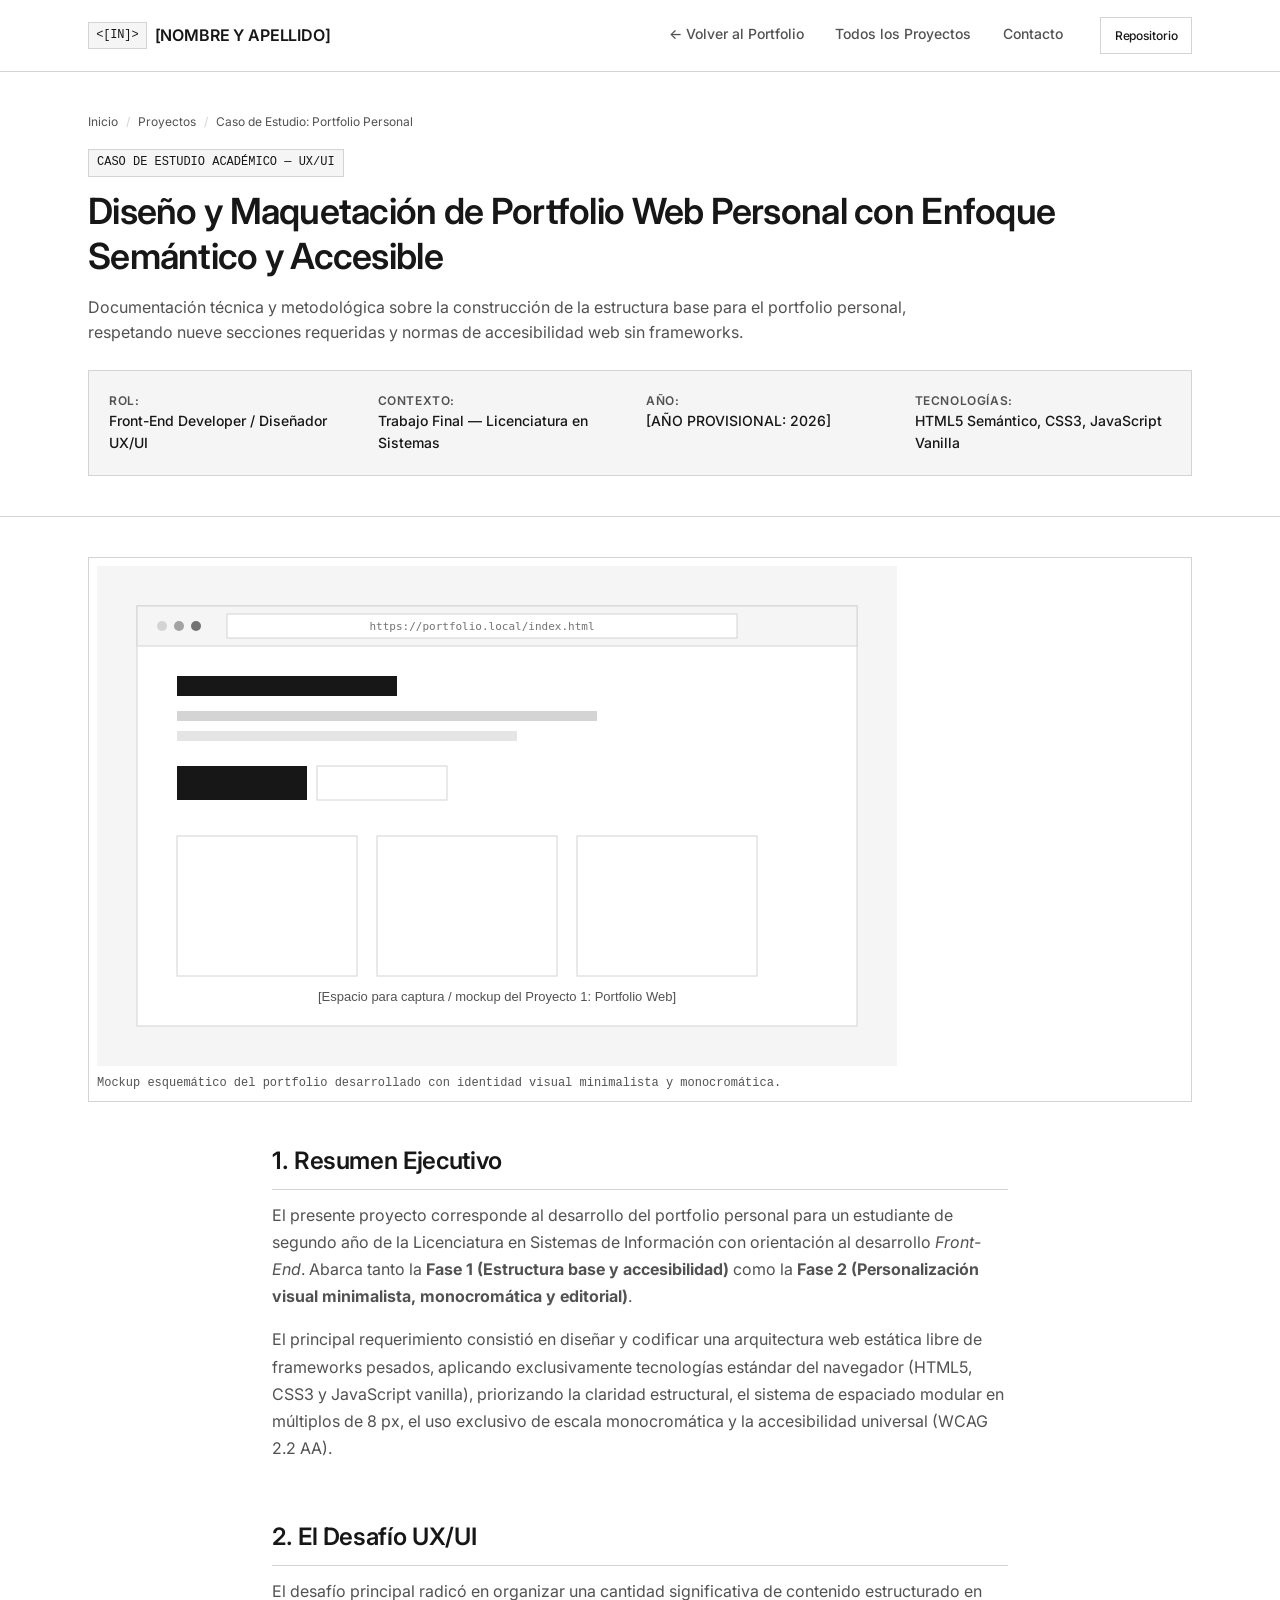
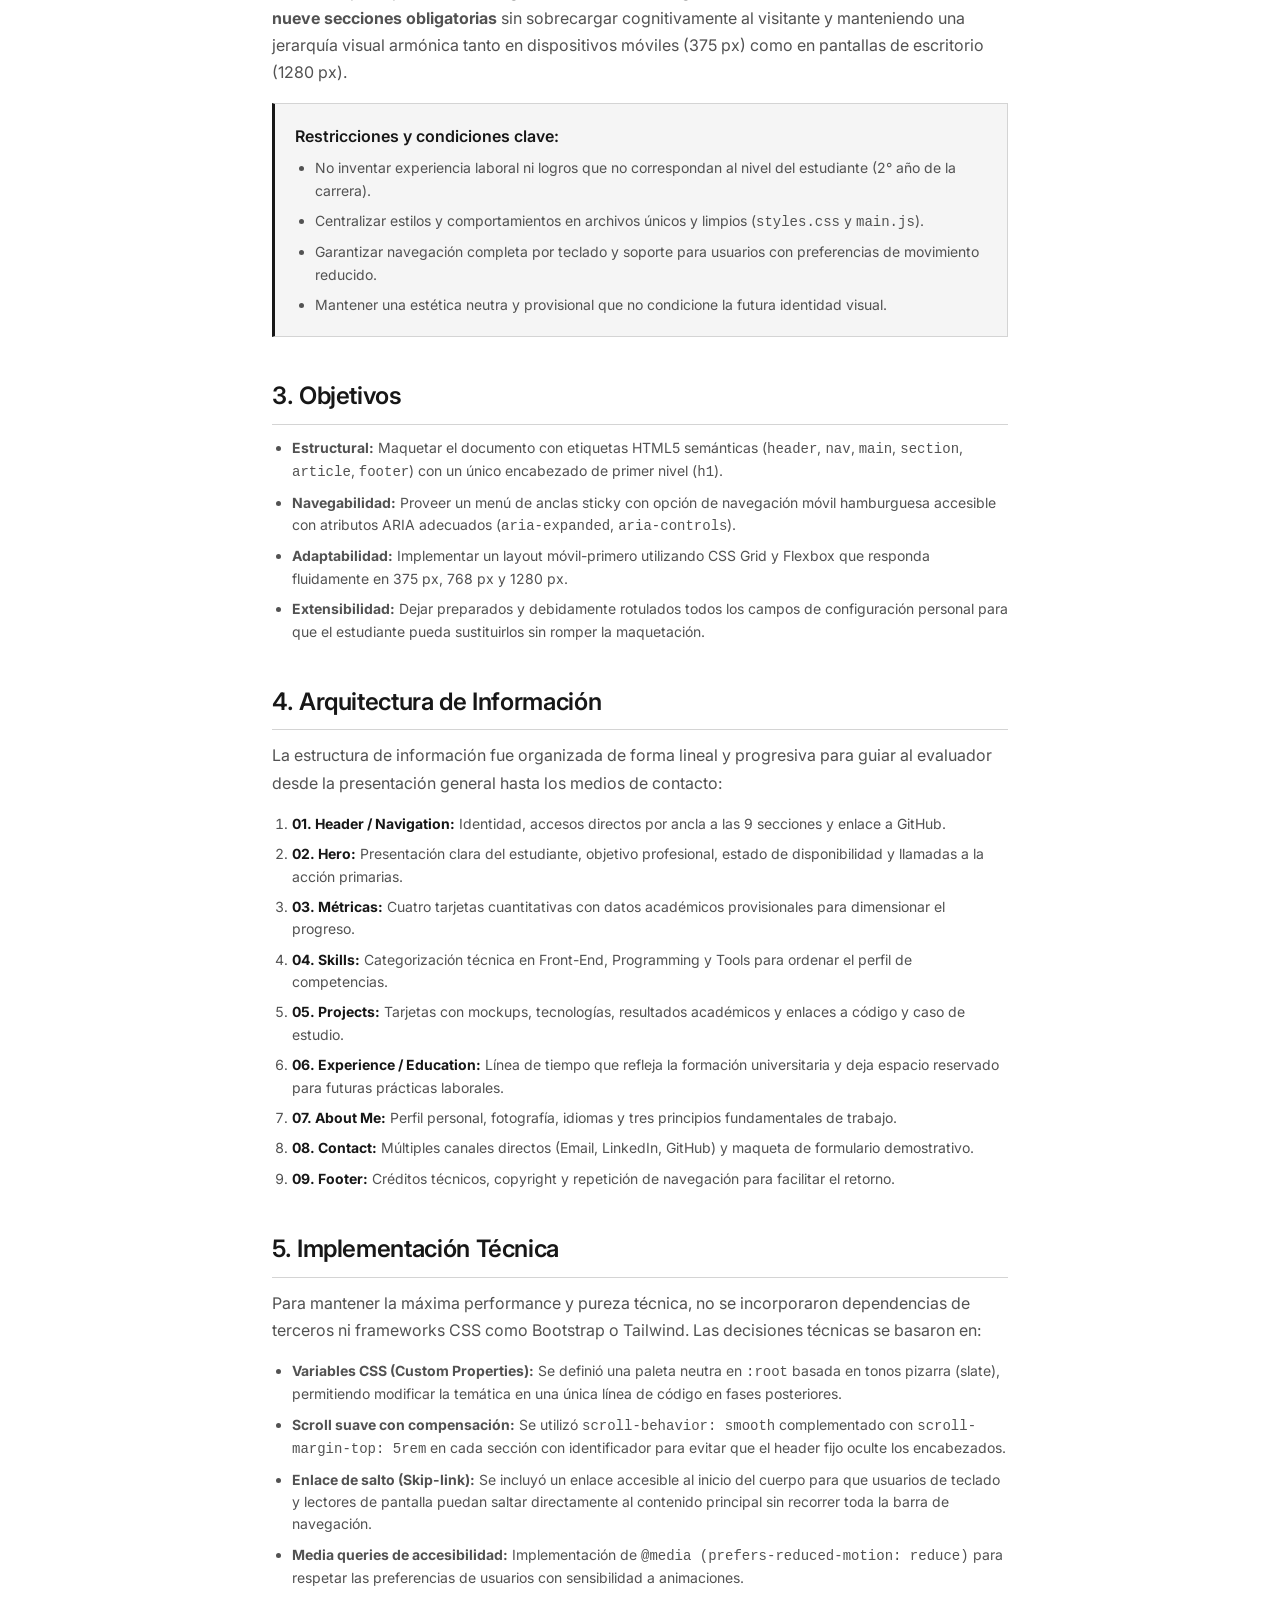
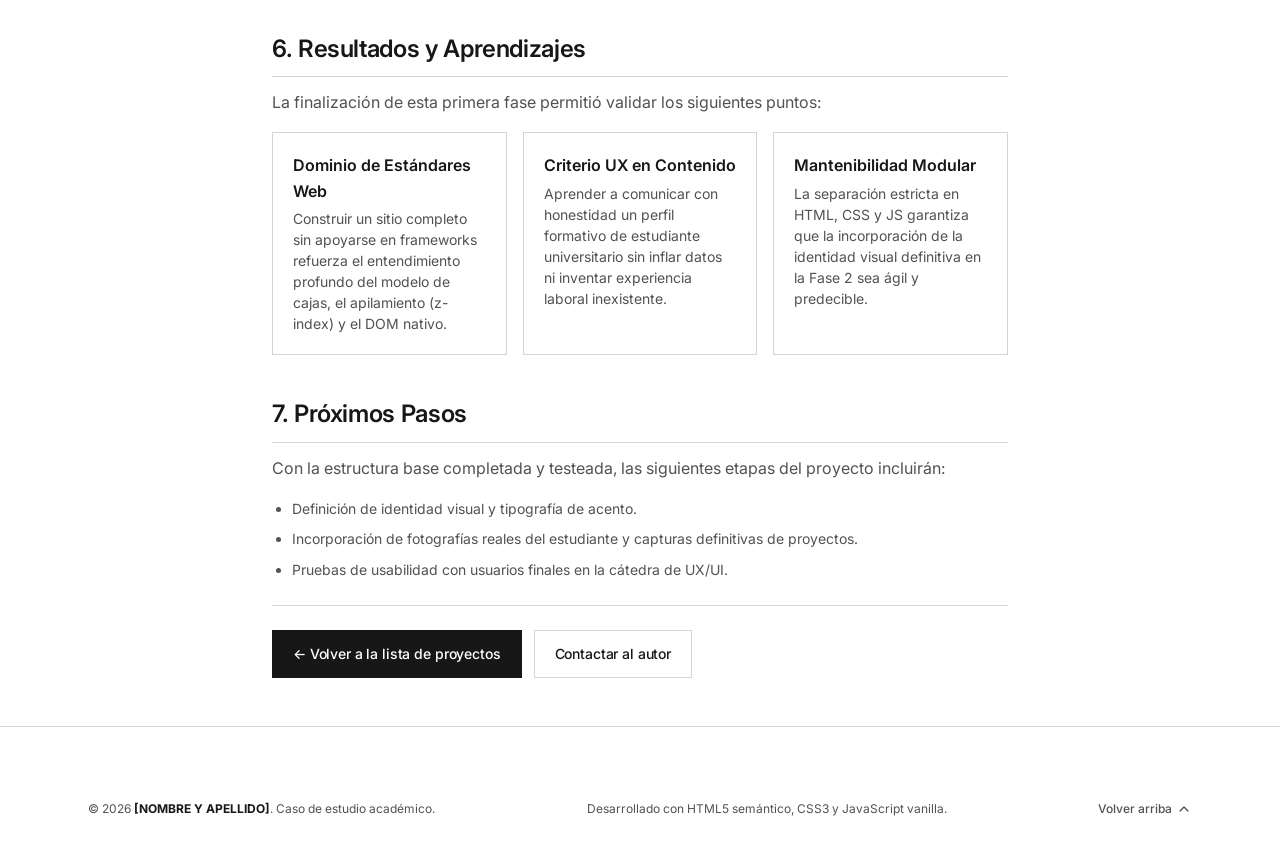
==== projects/project-case-study.html @ 26f222ac "estructura basica, generalizada" ====
<!DOCTYPE html>
<html lang="es">
<head>
  <meta charset="UTF-8">
  <meta name="viewport" content="width=device-width, initial-scale=1.0">
  
  <!-- Metadatos de la página de caso de estudio -->
  <title>Caso de Estudio: Portfolio Web Personal | [NOMBRE Y APELLIDO]</title>
  <meta name="description" content="Caso de estudio detallado sobre el diseño de interfaz y desarrollo front-end del portfolio web personal académico para la materia UX/UI.">
  <meta name="author" content="[NOMBRE Y APELLIDO]">
  <meta name="theme-color" content="#FFFFFF">

  <!-- Favicon -->
  <link rel="icon" type="image/svg+xml" href="../assets/icons/favicon.svg">

  <!-- Tipografía: Inter (Google Fonts) con fallback a Arial y sans-serif -->
  <link rel="preconnect" href="https://fonts.googleapis.com">
  <link rel="preconnect" href="https://fonts.gstatic.com" crossorigin>
  <link href="https://fonts.googleapis.com/css2?family=Inter:wght@400;500;600;700&display=swap" rel="stylesheet">

  <!-- Open Graph -->
  <meta property="og:type" content="article">
  <meta property="og:title" content="Caso de Estudio: Portfolio Web Personal — [NOMBRE Y APELLIDO]">
  <meta property="og:description" content="Proceso de diseño UX/UI, estructuración semántica y desarrollo front-end sin frameworks de un portfolio personal académico.">
  <meta property="og:image" content="../assets/images/og-image-placeholder.svg">

  <!-- Hojas de estilo centralizadas -->
  <link rel="stylesheet" href="../css/styles.css">
</head>
<body class="page-case-study">
  <!-- Enlace de salto de accesibilidad -->
  <a href="#main-case-study" class="skip-link">Saltar al contenido del caso de estudio</a>

  <!-- Header simplificado para páginas internas -->
  <header class="site-header" id="header">
    <div class="container header-container">
      <a href="../index.html" class="brand-logo" aria-label="Volver a la página principal del portfolio">
        <span class="brand-monogram" aria-hidden="true">&lt;[IN]&gt;</span>
        <span class="brand-name">[NOMBRE Y APELLIDO]</span>
      </a>

      <!-- Botón de menú hamburguesa móvil -->
      <button 
        type="button" 
        class="nav-toggle" 
        id="nav-toggle" 
        aria-expanded="false" 
        aria-controls="case-nav" 
        aria-label="Abrir menú de navegación">
        <span class="nav-toggle__bar" aria-hidden="true"></span>
        <span class="nav-toggle__bar" aria-hidden="true"></span>
        <span class="nav-toggle__bar" aria-hidden="true"></span>
      </button>

      <nav class="primary-nav" id="case-nav" aria-label="Navegación del caso de estudio">
        <ul class="nav-list">
          <li class="nav-item">
            <a href="../index.html" class="nav-link">&larr; Volver al Portfolio</a>
          </li>
          <li class="nav-item">
            <a href="../index.html#projects" class="nav-link">Todos los Proyectos</a>
          </li>
          <li class="nav-item">
            <a href="../index.html#contact" class="nav-link">Contacto</a>
          </li>
        </ul>

        <div class="nav-actions">
          <a 
            href="https://github.com/[CONFIGURAR_USUARIO_GITHUB]/portfolio" 
            class="btn btn--outline-sm nav-github-link" 
            target="_blank" 
            rel="noopener noreferrer" 
            aria-label="Ver repositorio del proyecto en GitHub (se abre en pestaña nueva)">
            <span>Repositorio</span>
          </a>
        </div>
      </nav>
    </div>
  </header>

  <!-- Contenido principal del caso de estudio -->
  <main id="main-case-study" class="case-study-main">
    
    <!-- Hero / Encabezado del caso de estudio -->
    <header class="case-study-hero">
      <div class="container">
        
        <!-- Migas de pan accesibles -->
        <nav class="breadcrumbs" aria-label="Ubicación en el sitio">
          <ol class="breadcrumbs__list">
            <li class="breadcrumbs__item"><a href="../index.html">Inicio</a></li>
            <li class="breadcrumbs__item"><a href="../index.html#projects">Proyectos</a></li>
            <li class="breadcrumbs__item" aria-current="page">Caso de Estudio: Portfolio Personal</li>
          </ol>
        </nav>

        <span class="case-study-tag">Caso de Estudio Académico — UX/UI</span>
        
        <!-- Único h1 en la página del caso de estudio -->
        <h1 class="case-study-title">
          Diseño y Maquetación de Portfolio Web Personal con Enfoque Semántico y Accesible
        </h1>

        <p class="case-study-lead">
          Documentación técnica y metodológica sobre la construcción de la estructura base para el portfolio personal, respetando nueve secciones requeridas y normas de accesibilidad web sin frameworks.
        </p>

        <!-- Ficha técnica del proyecto -->
        <div class="case-study-meta-grid">
          <div class="case-study-meta-item">
            <span class="meta-label">Rol:</span>
            <span class="meta-value">Front-End Developer / Diseñador UX/UI</span>
          </div>
          <div class="case-study-meta-item">
            <span class="meta-label">Contexto:</span>
            <span class="meta-value">Trabajo Final — Licenciatura en Sistemas</span>
          </div>
          <div class="case-study-meta-item">
            <span class="meta-label">Año:</span>
            <span class="meta-value">[AÑO PROVISIONAL: 2026]</span>
          </div>
          <div class="case-study-meta-item">
            <span class="meta-label">Tecnologías:</span>
            <span class="meta-value">HTML5 Semántico, CSS3, JavaScript Vanilla</span>
          </div>
        </div>
      </div>
    </header>

    <!-- Imagen de cabecera del proyecto -->
    <div class="container">
      <figure class="case-study-figure">
        <img 
          src="../assets/projects/project-placeholder-1.svg" 
          alt="Mockup esquemático de alta fidelidad que ilustra las 9 secciones del portfolio web responsive" 
          width="800" 
          height="500">
        <figcaption class="field-note text-center">
          Mockup esquemático del portfolio desarrollado con identidad visual minimalista y monocromática.
        </figcaption>
      </figure>
    </div>

    <!-- Cuerpo de contenido del caso de estudio -->
    <article class="case-study-content container">
      
      <!-- 1. Introducción y Resumen -->
      <section class="case-section" aria-labelledby="cs-summary">
        <h2 class="case-section__title" id="cs-summary">1. Resumen Ejecutivo</h2>
        <p>
          El presente proyecto corresponde al desarrollo del portfolio personal para un estudiante de segundo año de la Licenciatura en Sistemas de Información con orientación al desarrollo <em>Front-End</em>. Abarca tanto la <strong>Fase 1 (Estructura base y accesibilidad)</strong> como la <strong>Fase 2 (Personalización visual minimalista, monocromática y editorial)</strong>.
        </p>
        <p>
          El principal requerimiento consistió en diseñar y codificar una arquitectura web estática libre de frameworks pesados, aplicando exclusivamente tecnologías estándar del navegador (HTML5, CSS3 y JavaScript vanilla), priorizando la claridad estructural, el sistema de espaciado modular en múltiplos de 8 px, el uso exclusivo de escala monocromática y la accesibilidad universal (WCAG 2.2 AA).
        </p>
      </section>

      <!-- 2. El Desafío UX/UI -->
      <section class="case-section" aria-labelledby="cs-challenge">
        <h2 class="case-section__title" id="cs-challenge">2. El Desafío UX/UI</h2>
        <p>
          El desafío principal radicó en organizar una cantidad significativa de contenido estructurado en <strong>nueve secciones obligatorias</strong> sin sobrecargar cognitivamente al visitante y manteniendo una jerarquía visual armónica tanto en dispositivos móviles (375 px) como en pantallas de escritorio (1280 px).
        </p>
        <div class="challenge-box">
          <h3 class="challenge-box__title">Restricciones y condiciones clave:</h3>
          <ul class="bullet-list">
            <li>No inventar experiencia laboral ni logros que no correspondan al nivel del estudiante (2° año de la carrera).</li>
            <li>Centralizar estilos y comportamientos en archivos únicos y limpios (<code>styles.css</code> y <code>main.js</code>).</li>
            <li>Garantizar navegación completa por teclado y soporte para usuarios con preferencias de movimiento reducido.</li>
            <li>Mantener una estética neutra y provisional que no condicione la futura identidad visual.</li>
          </ul>
        </div>
      </section>

      <!-- 3. Objetivos del Proyecto -->
      <section class="case-section" aria-labelledby="cs-objectives">
        <h2 class="case-section__title" id="cs-objectives">3. Objetivos</h2>
        <ul class="bullet-list">
          <li><strong>Estructural:</strong> Maquetar el documento con etiquetas HTML5 semánticas (<code>header</code>, <code>nav</code>, <code>main</code>, <code>section</code>, <code>article</code>, <code>footer</code>) con un único encabezado de primer nivel (<code>h1</code>).</li>
          <li><strong>Navegabilidad:</strong> Proveer un menú de anclas sticky con opción de navegación móvil hamburguesa accesible con atributos ARIA adecuados (<code>aria-expanded</code>, <code>aria-controls</code>).</li>
          <li><strong>Adaptabilidad:</strong> Implementar un layout móvil-primero utilizando CSS Grid y Flexbox que responda fluidamente en 375 px, 768 px y 1280 px.</li>
          <li><strong>Extensibilidad:</strong> Dejar preparados y debidamente rotulados todos los campos de configuración personal para que el estudiante pueda sustituirlos sin romper la maquetación.</li>
        </ul>
      </section>

      <!-- 4. Arquitectura de Información y Secciones -->
      <section class="case-section" aria-labelledby="cs-architecture">
        <h2 class="case-section__title" id="cs-architecture">4. Arquitectura de Información</h2>
        <p>
          La estructura de información fue organizada de forma lineal y progresiva para guiar al evaluador desde la presentación general hasta los medios de contacto:
        </p>
        <ol class="architecture-list">
          <li><strong>01. Header / Navigation:</strong> Identidad, accesos directos por ancla a las 9 secciones y enlace a GitHub.</li>
          <li><strong>02. Hero:</strong> Presentación clara del estudiante, objetivo profesional, estado de disponibilidad y llamadas a la acción primarias.</li>
          <li><strong>03. Métricas:</strong> Cuatro tarjetas cuantitativas con datos académicos provisionales para dimensionar el progreso.</li>
          <li><strong>04. Skills:</strong> Categorización técnica en Front-End, Programming y Tools para ordenar el perfil de competencias.</li>
          <li><strong>05. Projects:</strong> Tarjetas con mockups, tecnologías, resultados académicos y enlaces a código y caso de estudio.</li>
          <li><strong>06. Experience / Education:</strong> Línea de tiempo que refleja la formación universitaria y deja espacio reservado para futuras prácticas laborales.</li>
          <li><strong>07. About Me:</strong> Perfil personal, fotografía, idiomas y tres principios fundamentales de trabajo.</li>
          <li><strong>08. Contact:</strong> Múltiples canales directos (Email, LinkedIn, GitHub) y maqueta de formulario demostrativo.</li>
          <li><strong>09. Footer:</strong> Créditos técnicos, copyright y repetición de navegación para facilitar el retorno.</li>
        </ol>
      </section>

      <!-- 5. Implementación Técnica y Accesibilidad -->
      <section class="case-section" aria-labelledby="cs-tech">
        <h2 class="case-section__title" id="cs-tech">5. Implementación Técnica</h2>
        <p>
          Para mantener la máxima performance y pureza técnica, no se incorporaron dependencias de terceros ni frameworks CSS como Bootstrap o Tailwind. Las decisiones técnicas se basaron en:
        </p>
        <ul class="bullet-list">
          <li><strong>Variables CSS (Custom Properties):</strong> Se definió una paleta neutra en <code>:root</code> basada en tonos pizarra (slate), permitiendo modificar la temática en una única línea de código en fases posteriores.</li>
          <li><strong>Scroll suave con compensación:</strong> Se utilizó <code>scroll-behavior: smooth</code> complementado con <code>scroll-margin-top: 5rem</code> en cada sección con identificador para evitar que el header fijo oculte los encabezados.</li>
          <li><strong>Enlace de salto (Skip-link):</strong> Se incluyó un enlace accesible al inicio del cuerpo para que usuarios de teclado y lectores de pantalla puedan saltar directamente al contenido principal sin recorrer toda la barra de navegación.</li>
          <li><strong>Media queries de accesibilidad:</strong> Implementación de <code>@media (prefers-reduced-motion: reduce)</code> para respetar las preferencias de usuarios con sensibilidad a animaciones.</li>
        </ul>
      </section>

      <!-- 6. Resultados y Aprendizajes -->
      <section class="case-section" aria-labelledby="cs-learnings">
        <h2 class="case-section__title" id="cs-learnings">6. Resultados y Aprendizajes</h2>
        <p>
          La finalización de esta primera fase permitió validar los siguientes puntos:
        </p>
        <div class="learnings-grid">
          <div class="learning-card">
            <h3 class="learning-card__title">Dominio de Estándares Web</h3>
            <p>Construir un sitio completo sin apoyarse en frameworks refuerza el entendimiento profundo del modelo de cajas, el apilamiento (z-index) y el DOM nativo.</p>
          </div>
          <div class="learning-card">
            <h3 class="learning-card__title">Criterio UX en Contenido</h3>
            <p>Aprender a comunicar con honestidad un perfil formativo de estudiante universitario sin inflar datos ni inventar experiencia laboral inexistente.</p>
          </div>
          <div class="learning-card">
            <h3 class="learning-card__title">Mantenibilidad Modular</h3>
            <p>La separación estricta en HTML, CSS y JS garantiza que la incorporación de la identidad visual definitiva en la Fase 2 sea ágil y predecible.</p>
          </div>
        </div>
      </section>

      <!-- 7. Conclusión y Próximos Pasos -->
      <section class="case-section" aria-labelledby="cs-next">
        <h2 class="case-section__title" id="cs-next">7. Próximos Pasos</h2>
        <p>
          Con la estructura base completada y testeada, las siguientes etapas del proyecto incluirán:
        </p>
        <ul class="bullet-list">
          <li>Definición de identidad visual y tipografía de acento.</li>
          <li>Incorporación de fotografías reales del estudiante y capturas definitivas de proyectos.</li>
          <li>Pruebas de usabilidad con usuarios finales en la cátedra de UX/UI.</li>
        </ul>

        <div class="case-study-cta">
          <a href="../index.html#projects" class="btn btn--primary">&larr; Volver a la lista de proyectos</a>
          <a href="../index.html#contact" class="btn btn--secondary">Contactar al autor</a>
        </div>
      </section>

    </article>
  </main>

  <!-- Footer consistente con la página principal -->
  <footer class="site-footer" id="footer" aria-labelledby="footer-heading">
    <div class="container footer-container">
      <h2 id="footer-heading" class="sr-only">Pie de página</h2>
      <div class="footer-bottom">
        <p class="copyright">
          &copy; <span id="current-year">2026</span> <strong>[NOMBRE Y APELLIDO]</strong>. Caso de estudio académico.
        </p>
        <p class="tech-credits">
          Desarrollado con HTML5 semántico, CSS3 y JavaScript vanilla.
        </p>
        <a href="#header" class="back-to-top" aria-label="Volver arriba">
          <span>Volver arriba</span>
          <svg width="16" height="16" viewBox="0 0 24 24" fill="none" stroke="currentColor" stroke-width="2" stroke-linecap="round" stroke-linejoin="round" aria-hidden="true">
            <polyline points="18 15 12 9 6 15"></polyline>
          </svg>
        </a>
      </div>
    </div>
  </footer>

  <!-- Scripts -->
  <script src="../js/main.js"></script>
</body>
</html>
---- css/styles.css ----
/**
 * ==========================================================================
 * PORTFOLIO PERSONAL — FASE 3: RESPONSIVE DESIGN Y FUNCIONALIDAD
 * Archivo de estilos centralizado (styles.css)
 * 
 * Lineamientos:
 * - Minimalismo, monocromía estricta y diseño editorial moderno.
 * - Paleta basada en variables CSS (:root) con blanco, grises y negro.
 * - Tipografía principal: Inter, con fallbacks Arial y sans-serif.
 * - Sistema de espaciado modular en múltiplos de 8 px.
 * - Arquitectura Mobile-First optimizada para 375px, 768px y 1280px.
 * - Header sticky con navegación libre de desbordamientos en todas las resoluciones.
 * - Cero scroll horizontal involuntario (overflow-x: hidden).
 * - Cumplimiento estricto de accesibilidad WCAG 2.2 AA.
 * ==========================================================================
 */

/* ==========================================================================
   00. VARIABLES Y CONFIGURACIÓN GLOBAL
   ========================================================================== */
:root {
  /* Paleta cromática monocromática oficial */
  --color-background: #FFFFFF;
  --color-surface: #F5F5F5;
  --color-text: #171717;
  --color-text-secondary: #525252;
  --color-border: #D4D4D4;
  --color-accent: #171717;
  --color-accent-contrast: #FFFFFF;

  /* Tokens monocromáticos complementarios */
  --color-border-subtle: #E5E5E5;
  --color-text-muted: #737373;
  --color-focus: #171717;

  /* Tipografía: Inter como fuente principal, con Arial y sans-serif */
  --font-family-base: "Inter", Arial, sans-serif;
  --font-family-mono: ui-monospace, SFMono-Regular, Menlo, Monaco, Consolas, "Liberation Mono", monospace;

  /* Escala tipográfica editorial */
  --font-size-xs: 0.75rem;    /* 12px */
  --font-size-sm: 0.875rem;   /* 14px */
  --font-size-base: 1rem;     /* 16px */
  --font-size-md: 1.125rem;   /* 18px */
  --font-size-lg: 1.25rem;    /* 20px */
  --font-size-xl: 1.5rem;     /* 24px */
  --font-size-2xl: 1.875rem;  /* 30px */
  --font-size-3xl: 2.25rem;   /* 36px */
  --font-size-4xl: 2.75rem;   /* 44px */
  --font-size-hero: 3.5rem;   /* 56px */

  /* Sistema de espaciado modular en múltiplos de 8 px */
  --space-1: 0.25rem;  /* 4px  */
  --space-2: 0.5rem;   /* 8px  */
  --space-3: 0.75rem;  /* 12px */
  --space-4: 1rem;     /* 16px */
  --space-5: 1.25rem;  /* 20px */
  --space-6: 1.5rem;   /* 24px */
  --space-8: 2rem;     /* 32px */
  --space-10: 2.5rem;  /* 40px */
  --space-12: 3rem;    /* 48px */
  --space-16: 4rem;    /* 64px */
  --space-20: 5rem;    /* 80px */
  --space-24: 6rem;    /* 96px */

  /* Dimensiones y contenedores base (Mobile-First) */
  --container-max-width: 1200px;
  --container-padding: 1.25rem; /* 20px en mobile */
  --header-height: 4.25rem;    /* ~68px en mobile */

  /* Microinteracciones breves */
  --transition-subtle: 0.18s ease-in-out;
}

/* ==========================================================================
   01. RESET Y BASE NORMALIZADA
   ========================================================================== */
*,
*::before,
*::after {
  box-sizing: border-box;
  margin: 0;
  padding: 0;
}

html {
  font-family: var(--font-family-base);
  font-size: 100%;
  line-height: 1.6;
  color: var(--color-text);
  background-color: var(--color-background);
  scroll-behavior: smooth;
  -webkit-text-size-adjust: 100%;
}

/* Compensación de desplazamiento para header sticky */
section[id],
header[id],
footer[id],
main[id] {
  scroll-margin-top: calc(var(--header-height) + 1.25rem);
}

body {
  min-height: 100vh;
  display: flex;
  flex-direction: column;
  background-color: var(--color-background);
  color: var(--color-text);
  overflow-x: hidden;
  -webkit-font-smoothing: antialiased;
  -moz-osx-font-smoothing: grayscale;
}

main {
  flex: 1 0 auto;
}

img,
svg {
  display: block;
  max-width: 100%;
  height: auto;
}

ul,
ol {
  list-style: none;
}

a {
  color: var(--color-text);
  text-decoration: none;
  transition: color var(--transition-subtle), opacity var(--transition-subtle);
}

a:hover {
  color: var(--color-text-secondary);
}

button,
input,
textarea,
select {
  font: inherit;
  color: inherit;
}

button {
  cursor: pointer;
  border: none;
  background: none;
}

/* Foco visible accesible WCAG 2.2 */
:focus-visible {
  outline: 2px solid var(--color-focus);
  outline-offset: 3px;
  border-radius: 2px;
}

/* Enlace accesible para saltar al contenido principal */
.skip-link {
  position: absolute;
  top: -120px;
  left: 1.25rem;
  background-color: var(--color-accent);
  color: var(--color-accent-contrast);
  padding: 0.75rem 1.25rem;
  font-weight: 500;
  font-size: var(--font-size-sm);
  z-index: 99999;
  border: 1px solid var(--color-accent);
  transition: top var(--transition-subtle);
}

.skip-link:focus {
  top: 1.25rem;
}

/* Utilidad para lectores de pantalla */
.sr-only {
  position: absolute;
  width: 1px;
  height: 1px;
  padding: 0;
  margin: -1px;
  overflow: hidden;
  clip: rect(0, 0, 0, 0);
  white-space: nowrap;
  border: 0;
}

/* ==========================================================================
   02. CONTENEDORES Y ELEMENTOS COMUNES
   ========================================================================== */
.container {
  width: 100%;
  max-width: var(--container-max-width);
  margin-left: auto;
  margin-right: auto;
  padding-left: var(--container-padding);
  padding-right: var(--container-padding);
}

.section {
  padding-top: var(--space-12);
  padding-bottom: var(--space-12);
  border-bottom: 1px solid var(--color-border);
}

.section-header {
  margin-bottom: var(--space-8);
  max-width: 48rem;
}

.section-tag {
  display: inline-block;
  font-family: var(--font-family-mono);
  font-size: var(--font-size-xs);
  font-weight: 500;
  text-transform: uppercase;
  letter-spacing: 0.08em;
  color: var(--color-text-secondary);
  background-color: var(--color-surface);
  border: 1px solid var(--color-border);
  padding: 0.2rem 0.5rem;
  margin-bottom: var(--space-2);
}

.section-title {
  font-size: var(--font-size-2xl);
  font-weight: 600;
  line-height: 1.25;
  letter-spacing: -0.015em;
  color: var(--color-text);
  margin-bottom: var(--space-2);
}

.section-description {
  font-size: var(--font-size-base);
  color: var(--color-text-secondary);
  line-height: 1.6;
}

/* Indicador de campo provisional / editable */
.field-note {
  display: inline-block;
  font-family: var(--font-family-mono);
  font-size: var(--font-size-xs);
  color: var(--color-text-secondary);
  margin-top: var(--space-2);
}

.text-center {
  text-align: center;
}

/* ==========================================================================
   BOTONES MINIMALISTAS
   ========================================================================== */
.btn {
  display: inline-flex;
  align-items: center;
  justify-content: center;
  gap: var(--space-2);
  font-size: var(--font-size-sm);
  font-weight: 500;
  letter-spacing: -0.01em;
  padding: 0.75rem 1.25rem;
  border: 1px solid transparent;
  border-radius: 0;
  text-decoration: none;
  transition: all var(--transition-subtle);
  white-space: nowrap;
  min-height: 2.75rem; /* Touch target accesible (44px) */
}

.btn:active {
  transform: translateY(1px);
}

/* Botón principal: fondo negro, texto blanco */
.btn--primary {
  background-color: var(--color-accent);
  color: var(--color-accent-contrast);
  border-color: var(--color-accent);
}

.btn--primary:hover {
  background-color: #262626;
  border-color: #262626;
  color: var(--color-accent-contrast);
}

/* Botón secundario: fondo blanco, borde gris, texto negro */
.btn--secondary {
  background-color: var(--color-background);
  color: var(--color-text);
  border-color: var(--color-border);
}

.btn--secondary:hover {
  background-color: var(--color-surface);
  border-color: var(--color-text);
  color: var(--color-text);
}

/* Botón outline: transparente con borde */
.btn--outline {
  background-color: transparent;
  color: var(--color-text);
  border-color: var(--color-border);
}

.btn--outline:hover {
  background-color: var(--color-surface);
  border-color: var(--color-text);
  color: var(--color-text);
}

/* Botones pequeños para acciones secundarias */
.btn--primary-sm {
  background-color: var(--color-accent);
  color: var(--color-accent-contrast);
  border-color: var(--color-accent);
  font-size: var(--font-size-xs);
  padding: 0.5rem 0.85rem;
  min-height: 2.25rem;
}

.btn--primary-sm:hover {
  background-color: #262626;
  border-color: #262626;
  color: var(--color-accent-contrast);
}

.btn--outline-sm {
  background-color: var(--color-background);
  color: var(--color-text);
  border-color: var(--color-border);
  font-size: var(--font-size-xs);
  padding: 0.5rem 0.85rem;
  min-height: 2.25rem;
}

.btn--outline-sm:hover {
  background-color: var(--color-surface);
  border-color: var(--color-text);
  color: var(--color-text);
}

.btn--block {
  width: 100%;
}

/* Adaptación de botones en móviles estrechos (< 480px) */
@media (max-width: 479px) {
  .hero-actions,
  .project-card__links,
  .case-study-cta {
    flex-direction: column;
    width: 100%;
  }

  .hero-actions .btn,
  .project-card__links .btn,
  .case-study-cta .btn {
    width: 100%;
  }
}

/* ==========================================================================
   03. HEADER Y NAVEGACIÓN STICKY
   Fondo blanco, borde gris fino, navegación por anclas, menú móvil
   ========================================================================== */
.site-header {
  position: sticky;
  top: 0;
  z-index: 1000;
  background-color: var(--color-background);
  border-bottom: 1px solid var(--color-border);
  height: var(--header-height);
  display: flex;
  align-items: center;
  transition: height var(--transition-subtle);
}

.header-container {
  display: flex;
  align-items: center;
  justify-content: space-between;
  width: 100%;
  position: relative;
}

/* Logotipo / Monograma tipográfico */
.brand-logo {
  display: inline-flex;
  align-items: center;
  gap: var(--space-2);
  color: var(--color-text);
  font-weight: 600;
  font-size: var(--font-size-base);
  letter-spacing: -0.01em;
  text-decoration: none;
  max-width: calc(100% - 3.5rem);
  min-width: 0;
}

.brand-monogram {
  font-family: var(--font-family-mono);
  color: var(--color-text);
  background-color: var(--color-surface);
  border: 1px solid var(--color-border);
  padding: 0.2rem 0.45rem;
  font-size: var(--font-size-xs);
  font-weight: 500;
  flex-shrink: 0;
}

.brand-name {
  white-space: nowrap;
  overflow: hidden;
  text-overflow: ellipsis;
}

/* Botón hamburguesa minimalista para mobile */
.nav-toggle {
  display: flex;
  flex-direction: column;
  justify-content: space-around;
  width: 2.5rem;
  height: 2.5rem;
  padding: 0.5rem;
  background-color: var(--color-background);
  border: 1px solid var(--color-border);
  z-index: 1001;
  flex-shrink: 0;
}

.nav-toggle__bar {
  display: block;
  width: 100%;
  height: 1.5px;
  background-color: var(--color-text);
  transition: transform var(--transition-subtle), opacity var(--transition-subtle);
}

.nav-toggle[aria-expanded="true"] .nav-toggle__bar:nth-child(1) {
  transform: translateY(6px) rotate(45deg);
}

.nav-toggle[aria-expanded="true"] .nav-toggle__bar:nth-child(2) {
  opacity: 0;
}

.nav-toggle[aria-expanded="true"] .nav-toggle__bar:nth-child(3) {
  transform: translateY(-6px) rotate(-45deg);
}

/* Navegación móvil tipo cajón (Mobile-First) */
.primary-nav {
  position: fixed;
  top: var(--header-height);
  left: 0;
  right: 0;
  bottom: 0;
  background-color: var(--color-background);
  padding: var(--space-6) var(--container-padding);
  display: none;
  flex-direction: column;
  gap: var(--space-6);
  overflow-y: auto;
  border-top: 1px solid var(--color-border);
  box-shadow: 0 4px 12px rgba(0, 0, 0, 0.05);
  z-index: 1000;
}

.primary-nav.is-open {
  display: flex;
}

.nav-list {
  display: flex;
  flex-direction: column;
  gap: var(--space-1);
}

.nav-link {
  display: block;
  padding: 0.65rem 0.75rem;
  color: var(--color-text-secondary);
  font-weight: 500;
  font-size: var(--font-size-base);
  border-left: 2px solid transparent;
  transition: all var(--transition-subtle);
}

.nav-link:hover,
.nav-link:focus-visible,
.nav-link.active {
  color: var(--color-text);
  background-color: var(--color-surface);
  border-left-color: var(--color-accent);
}

.nav-actions {
  display: flex;
  flex-direction: column;
  gap: var(--space-3);
  padding-top: var(--space-4);
  border-top: 1px solid var(--color-border);
}

.nav-actions .btn {
  width: 100%;
}

.nav-github-link {
  display: inline-flex;
  align-items: center;
  justify-content: center;
  gap: var(--space-2);
}

/* ==========================================================================
   04. HERO
   Composición editorial: nombre y rol grande, descripción legible,
   botón principal negro, secundario blanco con borde, indicador discreto.
   ========================================================================== */
.section--hero {
  padding-top: var(--space-12);
  padding-bottom: var(--space-12);
  background-color: var(--color-background);
  border-bottom: 1px solid var(--color-border);
}

.hero-container {
  display: flex;
  flex-direction: column;
  gap: var(--space-4);
  max-width: 56rem;
}

/* Indicador de disponibilidad discreto */
.status-badge {
  display: inline-flex;
  align-items: center;
  gap: var(--space-2);
  background-color: var(--color-surface);
  color: var(--color-text-secondary);
  padding: 0.25rem 0.75rem;
  border: 1px solid var(--color-border);
  font-size: var(--font-size-xs);
  font-weight: 500;
  width: fit-content;
  max-width: 100%;
}

.status-badge__dot {
  width: 6px;
  height: 6px;
  border-radius: 50%;
  background-color: var(--color-text);
  flex-shrink: 0;
}

.status-badge__text {
  word-break: break-word;
}

/* Único H1 del documento con tipografía editorial destacada */
.hero-title {
  display: flex;
  flex-direction: column;
  gap: var(--space-1);
}

.hero-title__eyebrow {
  font-size: var(--font-size-base);
  font-weight: 500;
  color: var(--color-text-secondary);
  letter-spacing: -0.01em;
}

.hero-title__name {
  font-size: clamp(2rem, 8vw, var(--font-size-hero));
  font-weight: 600;
  line-height: 1.1;
  color: var(--color-text);
  letter-spacing: -0.03em;
  word-break: break-word;
}

.hero-role {
  display: flex;
  flex-wrap: wrap;
  align-items: center;
  gap: var(--space-2);
  font-size: var(--font-size-md);
  font-weight: 500;
  color: var(--color-text);
}

.hero-role__main {
  color: var(--color-text);
}

.hero-role__divider {
  color: var(--color-border);
}

.hero-role__sub {
  color: var(--color-text-secondary);
  font-size: var(--font-size-base);
  font-weight: 400;
}

.hero-bio {
  font-size: var(--font-size-base);
  color: var(--color-text-secondary);
  line-height: 1.7;
  max-width: 48rem;
}

.hero-location {
  display: inline-flex;
  align-items: center;
  gap: var(--space-2);
  font-size: var(--font-size-sm);
  color: var(--color-text-secondary);
}

.hero-location strong {
  color: var(--color-text);
  font-weight: 500;
}

.hero-actions {
  display: flex;
  flex-wrap: wrap;
  gap: var(--space-3);
  margin-top: var(--space-2);
}

/* ==========================================================================
   05. MÉTRICAS
   Grilla de tarjetas simples: números destacados, etiquetas gris oscuro,
   bordes finos, sin sombras pronunciadas.
   ========================================================================== */
.section--metrics {
  background-color: var(--color-background);
}

.metrics-grid {
  display: grid;
  grid-template-columns: 1fr;
  gap: var(--space-4);
}

.metric-card {
  background-color: var(--color-background);
  border: 1px solid var(--color-border);
  padding: var(--space-6);
  box-shadow: none;
  transition: border-color var(--transition-subtle), transform var(--transition-subtle);
}

.metric-card:hover {
  border-color: var(--color-text);
  transform: translateY(-2px);
}

.metric-card__value {
  font-family: var(--font-family-mono);
  font-size: var(--font-size-3xl);
  font-weight: 600;
  color: var(--color-text);
  line-height: 1.1;
  letter-spacing: -0.02em;
  margin-bottom: var(--space-2);
}

.metric-card__title {
  font-size: var(--font-size-base);
  font-weight: 600;
  color: var(--color-text);
  margin-bottom: var(--space-1);
}

.metric-card__detail {
  font-size: var(--font-size-sm);
  color: var(--color-text-secondary);
  line-height: 1.5;
}

/* ==========================================================================
   06. SKILLS
   Tarjetas con fondo blanco, bordes grises finos, tags consistentes.
   ========================================================================== */
.section--skills {
  background-color: var(--color-background);
}

.skills-grid {
  display: grid;
  grid-template-columns: 1fr;
  gap: var(--space-6);
}

.skill-category {
  background-color: var(--color-background);
  border: 1px solid var(--color-border);
  padding: var(--space-6);
  display: flex;
  flex-direction: column;
  gap: var(--space-4);
  box-shadow: none;
  transition: border-color var(--transition-subtle), transform var(--transition-subtle);
}

.skill-category:hover {
  border-color: var(--color-text);
  transform: translateY(-2px);
}

.skill-category__header {
  display: flex;
  flex-direction: column;
  gap: var(--space-1);
}

.skill-category__badge {
  font-family: var(--font-family-mono);
  font-size: var(--font-size-xs);
  color: var(--color-text-secondary);
  font-weight: 500;
  text-transform: uppercase;
  letter-spacing: 0.05em;
}

.skill-category__title {
  font-size: var(--font-size-lg);
  font-weight: 600;
  color: var(--color-text);
}

.skill-category__desc {
  font-size: var(--font-size-sm);
  color: var(--color-text-secondary);
  line-height: 1.6;
}

.skills-list {
  display: flex;
  flex-wrap: wrap;
  gap: var(--space-2);
}

.skill-tag {
  background-color: var(--color-surface);
  color: var(--color-text);
  font-size: var(--font-size-xs);
  font-weight: 500;
  padding: 0.35rem 0.65rem;
  border: 1px solid var(--color-border);
  border-radius: 0;
  word-break: break-word;
}

/* ==========================================================================
   07. PROYECTOS
   Grilla responsive de tarjetas: mockup superior, datos organizados,
   microinteracción discreta en hover (cambio de borde sutil).
   ========================================================================== */
.section--projects {
  background-color: var(--color-background);
}

.projects-grid {
  display: grid;
  grid-template-columns: 1fr;
  gap: var(--space-8);
}

.project-card {
  background-color: var(--color-background);
  border: 1px solid var(--color-border);
  overflow: hidden;
  box-shadow: none;
  display: flex;
  flex-direction: column;
  transition: border-color var(--transition-subtle), transform var(--transition-subtle);
}

.project-card:hover {
  border-color: var(--color-text);
  transform: translateY(-2px);
}

.project-card__media {
  background-color: var(--color-surface);
  border-bottom: 1px solid var(--color-border);
  aspect-ratio: 16 / 10;
  overflow: hidden;
  width: 100%;
}

.project-card__media img {
  width: 100%;
  height: 100%;
  object-fit: cover;
}

.project-card__body {
  padding: var(--space-6);
  display: flex;
  flex-direction: column;
  gap: var(--space-4);
  flex: 1;
}

.project-card__meta {
  display: flex;
  justify-content: space-between;
  align-items: center;
}

.project-badge {
  font-family: var(--font-family-mono);
  font-size: var(--font-size-xs);
  font-weight: 500;
  text-transform: uppercase;
  color: var(--color-text);
  background-color: var(--color-surface);
  border: 1px solid var(--color-border);
  padding: 0.2rem 0.5rem;
}

.project-year {
  font-family: var(--font-family-mono);
  font-size: var(--font-size-xs);
  color: var(--color-text-secondary);
}

.project-card__title {
  font-size: var(--font-size-lg);
  font-weight: 600;
  color: var(--color-text);
  line-height: 1.35;
}

.project-card__desc {
  font-size: var(--font-size-sm);
  color: var(--color-text-secondary);
  line-height: 1.6;
}

.project-card__tech {
  display: flex;
  flex-wrap: wrap;
  gap: var(--space-2);
}

.tech-pill {
  font-size: var(--font-size-xs);
  background-color: var(--color-surface);
  color: var(--color-text-secondary);
  padding: 0.25rem 0.55rem;
  border: 1px solid var(--color-border);
  border-radius: 0;
}

.project-card__outcome {
  background-color: var(--color-surface);
  padding: var(--space-4);
  border-left: 2px solid var(--color-text);
  font-size: var(--font-size-xs);
  color: var(--color-text-secondary);
  line-height: 1.5;
}

.project-card__outcome strong {
  color: var(--color-text);
  display: block;
  margin-bottom: 0.25rem;
  font-weight: 600;
}

.project-card__links {
  display: flex;
  flex-wrap: wrap;
  align-items: center;
  gap: var(--space-3);
  margin-top: auto;
  padding-top: var(--space-4);
  border-top: 1px solid var(--color-border-subtle);
}

/* ==========================================================================
   08. EXPERIENCIA Y FORMACIÓN
   Timeline vertical minimalista: línea gris fina, marcadores discretos,
   fechas visibles, instituciones y descripciones organizadas.
   ========================================================================== */
.section--experience {
  background-color: var(--color-background);
}

.timeline {
  display: flex;
  flex-direction: column;
  position: relative;
  padding-left: var(--space-5);
  border-left: 1px solid var(--color-border);
  gap: var(--space-6);
  margin-left: var(--space-2);
}

.timeline-item {
  position: relative;
}

.timeline-item__marker {
  position: absolute;
  top: 0.5rem;
  left: calc(-1 * var(--space-5) - 4.5px);
  width: 8px;
  height: 8px;
  border-radius: 50%;
  background-color: var(--color-text);
  border: 1px solid var(--color-background);
}

.timeline-item__marker--future {
  background-color: var(--color-background);
  border: 1px dashed var(--color-text-secondary);
}

.timeline-item__content {
  background-color: var(--color-background);
  border: 1px solid var(--color-border);
  padding: var(--space-5);
  box-shadow: none;
  transition: border-color var(--transition-subtle), transform var(--transition-subtle);
}

.timeline-item__content:hover {
  border-color: var(--color-text);
  transform: translateY(-2px);
}

.timeline-item--future .timeline-item__content {
  border-style: dashed;
  background-color: var(--color-surface);
}

.timeline-item__period {
  font-family: var(--font-family-mono);
  font-size: var(--font-size-xs);
  font-weight: 500;
  color: var(--color-text-secondary);
  margin-bottom: var(--space-1);
}

.timeline-item__role {
  font-size: var(--font-size-md);
  font-weight: 600;
  color: var(--color-text);
}

.timeline-item__institution {
  font-size: var(--font-size-sm);
  color: var(--color-text-secondary);
  font-weight: 500;
  margin-bottom: var(--space-3);
}

.timeline-item__desc {
  font-size: var(--font-size-sm);
  color: var(--color-text-secondary);
  line-height: 1.6;
  margin-bottom: var(--space-3);
}

.timeline-item__learnings {
  border-top: 1px solid var(--color-border-subtle);
  padding-top: var(--space-3);
}

.timeline-item__subheading {
  font-size: var(--font-size-xs);
  text-transform: uppercase;
  color: var(--color-text-secondary);
  letter-spacing: 0.05em;
  margin-bottom: var(--space-2);
  font-weight: 600;
}

.bullet-list {
  list-style: disc;
  padding-left: 1.25rem;
  display: flex;
  flex-direction: column;
  gap: var(--space-2);
  font-size: var(--font-size-sm);
  color: var(--color-text-secondary);
}

/* ==========================================================================
   09. SOBRE MÍ
   Composición de dos columnas en desktop: texto, imagen personal,
   tres tarjetas de principios de trabajo.
   ========================================================================== */
.section--about {
  background-color: var(--color-background);
}

.about-grid {
  display: grid;
  grid-template-columns: 1fr;
  gap: var(--space-8);
}

.about-photo-wrapper {
  display: flex;
  flex-direction: column;
  gap: var(--space-4);
  width: 100%;
  max-width: 320px;
  margin: 0 auto;
}

.profile-figure {
  width: 100%;
  background-color: var(--color-background);
  border: 1px solid var(--color-border);
  padding: var(--space-2);
  box-shadow: none;
}

.profile-img {
  width: 100%;
  aspect-ratio: 1 / 1;
  object-fit: cover;
  background-color: var(--color-surface);
  border-radius: 0;
}

.about-languages {
  width: 100%;
  background-color: var(--color-background);
  border: 1px solid var(--color-border);
  padding: var(--space-4);
}

.about-languages__title {
  font-size: var(--font-size-sm);
  font-weight: 600;
  margin-bottom: var(--space-2);
  color: var(--color-text);
  text-transform: uppercase;
  letter-spacing: 0.05em;
}

.languages-list {
  display: flex;
  flex-direction: column;
  gap: var(--space-1);
  font-size: var(--font-size-xs);
  color: var(--color-text-secondary);
}

.languages-list strong {
  color: var(--color-text);
}

.about-content {
  display: flex;
  flex-direction: column;
  gap: var(--space-5);
}

.about-subheading {
  font-size: var(--font-size-lg);
  font-weight: 600;
  color: var(--color-text);
  letter-spacing: -0.01em;
  margin-top: var(--space-2);
}

.about-content p {
  color: var(--color-text-secondary);
  line-height: 1.7;
  font-size: var(--font-size-base);
}

.about-content p strong {
  color: var(--color-text);
  font-weight: 600;
}

.values-list {
  display: flex;
  flex-direction: column;
  gap: var(--space-4);
}

.value-item {
  display: flex;
  gap: var(--space-4);
  background-color: var(--color-background);
  border: 1px solid var(--color-border);
  padding: var(--space-5);
  box-shadow: none;
  transition: border-color var(--transition-subtle), transform var(--transition-subtle);
}

.value-item:hover {
  border-color: var(--color-text);
  transform: translateY(-2px);
}

.value-item__number {
  font-family: var(--font-family-mono);
  font-size: var(--font-size-base);
  font-weight: 600;
  color: var(--color-text);
  flex-shrink: 0;
}

.value-item__title {
  font-size: var(--font-size-base);
  font-weight: 600;
  color: var(--color-text);
  margin-bottom: var(--space-1);
}

.value-item__desc {
  font-size: var(--font-size-sm);
  color: var(--color-text-secondary);
  line-height: 1.5;
}

/* ==========================================================================
   10. CONTACTO
   Sección destacada con fondo gris muy claro (#F5F5F5), título grande,
   descripción breve, canales directos y formulario accesible.
   ========================================================================== */
.section--contact {
  background-color: var(--color-surface);
  border-bottom: 1px solid var(--color-border);
}

.contact-grid {
  display: grid;
  grid-template-columns: 1fr;
  gap: var(--space-8);
}

.contact-subtitle {
  font-size: var(--font-size-xl);
  font-weight: 600;
  color: var(--color-text);
  letter-spacing: -0.015em;
  margin-bottom: var(--space-2);
}

.contact-text {
  font-size: var(--font-size-base);
  color: var(--color-text-secondary);
  line-height: 1.6;
  margin-bottom: var(--space-4);
}

.contact-channels {
  display: flex;
  flex-direction: column;
  gap: var(--space-3);
}

.contact-link {
  display: flex;
  align-items: center;
  gap: var(--space-3);
  background-color: var(--color-background);
  border: 1px solid var(--color-border);
  padding: var(--space-4);
  color: var(--color-text);
  transition: border-color var(--transition-subtle), transform var(--transition-subtle);
  min-height: 3.5rem;
}

.contact-link:hover {
  border-color: var(--color-text);
  transform: translateY(-2px);
  color: var(--color-text);
}

.contact-link__icon {
  display: flex;
  align-items: center;
  justify-content: center;
  width: 2.5rem;
  height: 2.5rem;
  background-color: var(--color-surface);
  border: 1px solid var(--color-border);
  color: var(--color-text);
  flex-shrink: 0;
}

.contact-link__content {
  display: flex;
  flex-direction: column;
  min-width: 0;
}

.contact-link__label {
  font-size: var(--font-size-xs);
  color: var(--color-text-secondary);
  font-weight: 500;
}

.contact-link__value {
  font-size: var(--font-size-sm);
  font-weight: 600;
  color: var(--color-text);
  word-break: break-all;
}

/* Formulario minimalista de contacto */
.contact-form-wrapper {
  background-color: var(--color-background);
  border: 1px solid var(--color-border);
  padding: var(--space-6);
  box-shadow: none;
}

.contact-form {
  display: flex;
  flex-direction: column;
  gap: var(--space-4);
  margin-top: var(--space-4);
}

.form-group {
  display: flex;
  flex-direction: column;
  gap: var(--space-1);
}

.form-label {
  font-size: var(--font-size-sm);
  font-weight: 500;
  color: var(--color-text);
}

.required {
  color: var(--color-text-secondary);
}

.form-input,
.form-textarea {
  width: 100%;
  padding: 0.75rem 1rem;
  font-size: var(--font-size-sm);
  border: 1px solid var(--color-border);
  background-color: var(--color-background);
  color: var(--color-text);
  border-radius: 0;
  transition: border-color var(--transition-subtle);
}

.form-input:hover,
.form-textarea:hover {
  border-color: var(--color-text-secondary);
}

.form-input:focus,
.form-textarea:focus {
  outline: none;
  border-color: var(--color-text);
}

.form-textarea {
  resize: vertical;
  min-height: 110px;
}

.form-feedback {
  font-size: var(--font-size-sm);
  padding: 0.75rem 1rem;
  border: 1px solid var(--color-border);
  background-color: var(--color-surface);
  color: var(--color-text);
  display: none;
}

.form-feedback.is-visible {
  display: block;
}

.form-feedback--success,
.form-feedback--error {
  background-color: var(--color-surface);
  color: var(--color-text);
  border-color: var(--color-text);
}

/* ==========================================================================
   11. FOOTER
   Fondo blanco, borde superior gris, navegación simplificada,
   enlaces sociales, copyright y créditos.
   ========================================================================== */
.site-footer {
  background-color: var(--color-background);
  color: var(--color-text-secondary);
  padding-top: var(--space-12);
  padding-bottom: var(--space-8);
  border-top: 1px solid var(--color-border);
}

.footer-top {
  display: grid;
  grid-template-columns: 1fr;
  gap: var(--space-8);
  padding-bottom: var(--space-8);
  border-bottom: 1px solid var(--color-border-subtle);
}

.footer-brand .brand-logo {
  color: var(--color-text);
  margin-bottom: var(--space-2);
}

.footer-tagline {
  font-size: var(--font-size-sm);
  color: var(--color-text-secondary);
  line-height: 1.5;
}

.footer-heading {
  font-size: var(--font-size-xs);
  font-weight: 600;
  text-transform: uppercase;
  letter-spacing: 0.08em;
  color: var(--color-text);
  margin-bottom: var(--space-3);
}

.footer-nav-list,
.footer-social-list {
  display: flex;
  flex-direction: column;
  gap: var(--space-2);
  font-size: var(--font-size-sm);
}

.footer-nav-list a,
.footer-social-list a {
  color: var(--color-text-secondary);
  transition: color var(--transition-subtle);
}

.footer-nav-list a:hover,
.footer-social-list a:hover {
  color: var(--color-text);
}

.footer-bottom {
  display: flex;
  flex-direction: column;
  gap: var(--space-4);
  padding-top: var(--space-6);
  font-size: var(--font-size-xs);
  color: var(--color-text-secondary);
  align-items: flex-start;
}

.footer-bottom strong {
  color: var(--color-text);
}

.back-to-top {
  display: inline-flex;
  align-items: center;
  gap: var(--space-1);
  color: var(--color-text-secondary);
  font-weight: 500;
}

.back-to-top:hover {
  color: var(--color-text);
}

/* ==========================================================================
   12. PÁGINA INTERNA: CASO DE ESTUDIO
   ========================================================================== */
.case-study-hero {
  padding-top: var(--space-10);
  padding-bottom: var(--space-10);
  background-color: var(--color-background);
  border-bottom: 1px solid var(--color-border);
  margin-bottom: var(--space-10);
}

.breadcrumbs {
  margin-bottom: var(--space-4);
}

.breadcrumbs__list {
  display: flex;
  flex-wrap: wrap;
  align-items: center;
  gap: var(--space-2);
  font-size: var(--font-size-xs);
  color: var(--color-text-secondary);
}

.breadcrumbs__item:not(:last-child)::after {
  content: "/";
  margin-left: var(--space-2);
  color: var(--color-border);
}

.breadcrumbs__item a {
  color: var(--color-text-secondary);
}

.breadcrumbs__item a:hover {
  color: var(--color-text);
}

.case-study-tag {
  display: inline-block;
  font-family: var(--font-family-mono);
  font-size: var(--font-size-xs);
  font-weight: 500;
  text-transform: uppercase;
  color: var(--color-text);
  background-color: var(--color-surface);
  border: 1px solid var(--color-border);
  padding: 0.2rem 0.5rem;
  margin-bottom: var(--space-3);
}

.case-study-title {
  font-size: var(--font-size-2xl);
  font-weight: 600;
  line-height: 1.25;
  letter-spacing: -0.02em;
  color: var(--color-text);
  margin-bottom: var(--space-4);
  word-break: break-word;
}

.case-study-lead {
  font-size: var(--font-size-base);
  color: var(--color-text-secondary);
  line-height: 1.6;
  margin-bottom: var(--space-6);
  max-width: 52rem;
}

.case-study-meta-grid {
  display: grid;
  grid-template-columns: 1fr;
  gap: var(--space-3);
  padding: var(--space-5);
  background-color: var(--color-surface);
  border: 1px solid var(--color-border);
}

.case-study-meta-item {
  display: flex;
  flex-direction: column;
}

.meta-label {
  font-size: var(--font-size-xs);
  color: var(--color-text-secondary);
  font-weight: 600;
  text-transform: uppercase;
  letter-spacing: 0.05em;
}

.meta-value {
  font-size: var(--font-size-sm);
  font-weight: 500;
  color: var(--color-text);
}

.case-study-figure {
  margin-bottom: var(--space-10);
  border: 1px solid var(--color-border);
  background-color: var(--color-background);
  padding: var(--space-2);
}

.case-study-content {
  max-width: 52rem;
  display: flex;
  flex-direction: column;
  gap: var(--space-10);
  margin-bottom: var(--space-12);
}

.case-section__title {
  font-size: var(--font-size-xl);
  font-weight: 600;
  color: var(--color-text);
  letter-spacing: -0.015em;
  margin-bottom: var(--space-3);
  padding-bottom: var(--space-2);
  border-bottom: 1px solid var(--color-border);
}

.case-section p {
  color: var(--color-text-secondary);
  line-height: 1.7;
  margin-bottom: var(--space-4);
}

.challenge-box {
  background-color: var(--color-surface);
  padding: var(--space-5);
  border: 1px solid var(--color-border);
  border-left-width: 3px;
  border-left-color: var(--color-text);
  margin-top: var(--space-4);
}

.challenge-box__title {
  font-size: var(--font-size-base);
  font-weight: 600;
  color: var(--color-text);
  margin-bottom: var(--space-2);
}

.architecture-list {
  list-style: decimal;
  padding-left: 1.25rem;
  display: flex;
  flex-direction: column;
  gap: var(--space-2);
  color: var(--color-text-secondary);
  font-size: var(--font-size-sm);
  line-height: 1.6;
}

.architecture-list strong {
  color: var(--color-text);
}

.learnings-grid {
  display: grid;
  grid-template-columns: 1fr;
  gap: var(--space-4);
  margin-top: var(--space-4);
}

.learning-card {
  background-color: var(--color-background);
  border: 1px solid var(--color-border);
  padding: var(--space-5);
}

.learning-card__title {
  font-size: var(--font-size-base);
  font-weight: 600;
  color: var(--color-text);
  margin-bottom: var(--space-1);
}

.learning-card p {
  font-size: var(--font-size-sm);
  color: var(--color-text-secondary);
  line-height: 1.5;
  margin-bottom: 0;
}

.case-study-cta {
  display: flex;
  flex-wrap: wrap;
  gap: var(--space-3);
  margin-top: var(--space-6);
  padding-top: var(--space-6);
  border-top: 1px solid var(--color-border);
}

/* ==========================================================================
   13. MEDIA QUERIES RESPONSIVE (MOBILE-FIRST)
   Puntos de ruptura probados: 768px (Tablet) y 1024px / 1280px (Desktop)
   ========================================================================== */

/* --------------------------------------------------------------------------
   TABLET: min-width: 768px
   -------------------------------------------------------------------------- */
@media (min-width: 768px) {
  :root {
    --container-padding: 2rem;
    --header-height: 5.5rem; /* Altura adaptada para cabecera de dos niveles */
  }

  .section {
    padding-top: var(--space-16);
    padding-bottom: var(--space-16);
  }

  /* Header en Tablet: Barra de 2 niveles (Fila 1: Logo + Acciones, Fila 2: 9 enlaces de navegación) */
  .site-header {
    height: auto;
    min-height: var(--header-height);
    padding-top: var(--space-2);
    padding-bottom: var(--space-2);
  }

  .header-container {
    display: flex;
    flex-wrap: wrap;
    align-items: center;
    justify-content: space-between;
    row-gap: var(--space-2);
  }

  .brand-logo {
    order: 1;
    max-width: 60%;
  }

  .nav-toggle {
    display: none;
  }

  .primary-nav {
    order: 2;
    position: static;
    display: flex;
    flex-direction: column;
    width: 100%;
    background-color: transparent;
    border: none;
    box-shadow: none;
    padding: 0;
    gap: var(--space-2);
    overflow-y: visible;
  }

  .nav-actions {
    order: 1;
    position: absolute;
    right: var(--container-padding);
    top: var(--space-2);
    flex-direction: row;
    align-items: center;
    padding-top: 0;
    border-top: none;
    gap: var(--space-2);
    width: auto;
  }

  .nav-actions .btn {
    width: auto;
  }

  .nav-list {
    order: 2;
    display: flex;
    flex-direction: row;
    justify-content: space-between;
    align-items: center;
    width: 100%;
    padding-top: var(--space-2);
    border-top: 1px solid var(--color-border-subtle);
    gap: 0;
    overflow-x: auto;
    -webkit-overflow-scrolling: touch;
  }

  .nav-link {
    font-size: var(--font-size-xs);
    padding: 0.35rem 0.45rem;
    white-space: nowrap;
    border-left: none;
    border-bottom: 2px solid transparent;
  }

  .nav-link:hover,
  .nav-link:focus-visible,
  .nav-link.active {
    background-color: transparent;
    border-left-color: transparent;
    border-bottom-color: var(--color-accent);
  }

  /* Hero */
  .hero-title__name {
    font-size: var(--font-size-4xl);
  }

  .hero-role {
    font-size: var(--font-size-lg);
  }

  .hero-bio {
    font-size: var(--font-size-md);
  }

  /* Métricas: 2 columnas en Tablet */
  .metrics-grid {
    grid-template-columns: repeat(2, 1fr);
    gap: var(--space-6);
  }

  /* Skills: 2 columnas en Tablet con tarjeta 3 abarcando ancho */
  .skills-grid {
    grid-template-columns: repeat(2, 1fr);
    gap: var(--space-6);
  }

  .skills-grid .skill-category:last-child {
    grid-column: span 2;
  }

  /* Proyectos: distribución horizontal en 2 columnas */
  .project-card {
    display: grid;
    grid-template-columns: 2fr 3fr;
  }

  .project-card__media {
    border-bottom: none;
    border-right: 1px solid var(--color-border);
    height: 100%;
    min-height: 240px;
  }

  .project-card__body {
    padding: var(--space-8);
  }

  /* Timeline */
  .timeline {
    padding-left: var(--space-8);
    margin-left: var(--space-3);
    gap: var(--space-8);
  }

  .timeline-item__marker {
    left: calc(-1 * var(--space-8) - 4.5px);
  }

  .timeline-item__content {
    padding: var(--space-6);
  }

  /* About Me: 2 columnas en Tablet */
  .about-grid {
    grid-template-columns: 260px 1fr;
    align-items: start;
    gap: var(--space-8);
  }

  .about-photo-wrapper {
    margin: 0;
  }

  /* Contact: 2 columnas */
  .contact-grid {
    grid-template-columns: 1fr 1fr;
    gap: var(--space-8);
  }

  .contact-form-wrapper {
    padding: var(--space-8);
  }

  /* Footer */
  .footer-top {
    grid-template-columns: 2fr 1fr 1fr;
    gap: var(--space-8);
  }

  .footer-bottom {
    flex-direction: row;
    justify-content: space-between;
    align-items: center;
  }

  /* Caso de estudio */
  .case-study-title {
    font-size: var(--font-size-3xl);
  }

  .case-study-meta-grid {
    grid-template-columns: repeat(4, 1fr);
  }

  .learnings-grid {
    grid-template-columns: repeat(3, 1fr);
  }
}

/* --------------------------------------------------------------------------
   DESKTOP INTERMEDIO: min-width: 1024px
   Header se unifica en una sola fila horizontal espaciosa
   -------------------------------------------------------------------------- */
@media (min-width: 1024px) {
  :root {
    --header-height: 4.5rem;
  }

  .site-header {
    height: var(--header-height);
    padding: 0;
  }

  .header-container {
    flex-direction: row;
    flex-wrap: nowrap;
    justify-content: space-between;
    align-items: center;
    row-gap: 0;
  }

  .brand-logo {
    order: unset;
    max-width: none;
  }

  .primary-nav {
    order: unset;
    flex-direction: row;
    align-items: center;
    width: auto;
    gap: var(--space-6);
  }

  .nav-actions {
    order: unset;
    position: static;
    gap: var(--space-3);
  }

  .nav-list {
    order: unset;
    width: auto;
    border-top: none;
    padding-top: 0;
    gap: var(--space-1);
    overflow-x: visible;
  }

  .nav-link {
    font-size: var(--font-size-sm);
    padding: 0.45rem 0.65rem;
  }

  /* Skills: 3 columnas completas en Desktop */
  .skills-grid {
    grid-template-columns: repeat(3, 1fr);
  }

  .skills-grid .skill-category:last-child {
    grid-column: span 1;
  }

  /* About Me en Desktop */
  .about-grid {
    grid-template-columns: 320px 1fr;
    gap: var(--space-12);
  }

  .contact-grid {
    gap: var(--space-12);
  }
}

/* --------------------------------------------------------------------------
   DESKTOP COMPLETO: min-width: 1280px
   Contenedor amplio a 1200px con grillas de 4 columnas
   -------------------------------------------------------------------------- */
@media (min-width: 1280px) {
  :root {
    --container-padding: 3rem;
  }

  .section {
    padding-top: var(--space-20);
    padding-bottom: var(--space-20);
  }

  .nav-link {
    font-size: var(--font-size-sm);
    padding: 0.5rem 0.85rem;
  }

  /* Hero: máximo impacto editorial */
  .hero-title__name {
    font-size: var(--font-size-hero);
  }

  /* Métricas: 4 columnas completas en Desktop */
  .metrics-grid {
    grid-template-columns: repeat(4, 1fr);
  }

  /* Proyectos: proporción editorial equilibrada */
  .project-card {
    grid-template-columns: 5fr 7fr;
  }

  .project-card__body {
    padding: var(--space-10);
  }
}

/* ==========================================================================
   14. PREFERS-REDUCED-MOTION (ACCESIBILIDAD)
   ========================================================================== */
@media (prefers-reduced-motion: reduce) {
  html {
    scroll-behavior: auto !important;
  }

  *,
  *::before,
  *::after {
    animation-duration: 0.01ms !important;
    animation-iteration-count: 1 !important;
    transition-duration: 0.01ms !important;
    scroll-behavior: auto !important;
  }

  .nav-toggle[aria-expanded="true"] .nav-toggle__bar {
    transform: none !important;
  }

  .project-card:hover,
  .metric-card:hover,
  .skill-category:hover,
  .timeline-item__content:hover,
  .value-item:hover,
  .contact-link:hover {
    transform: none !important;
  }
}
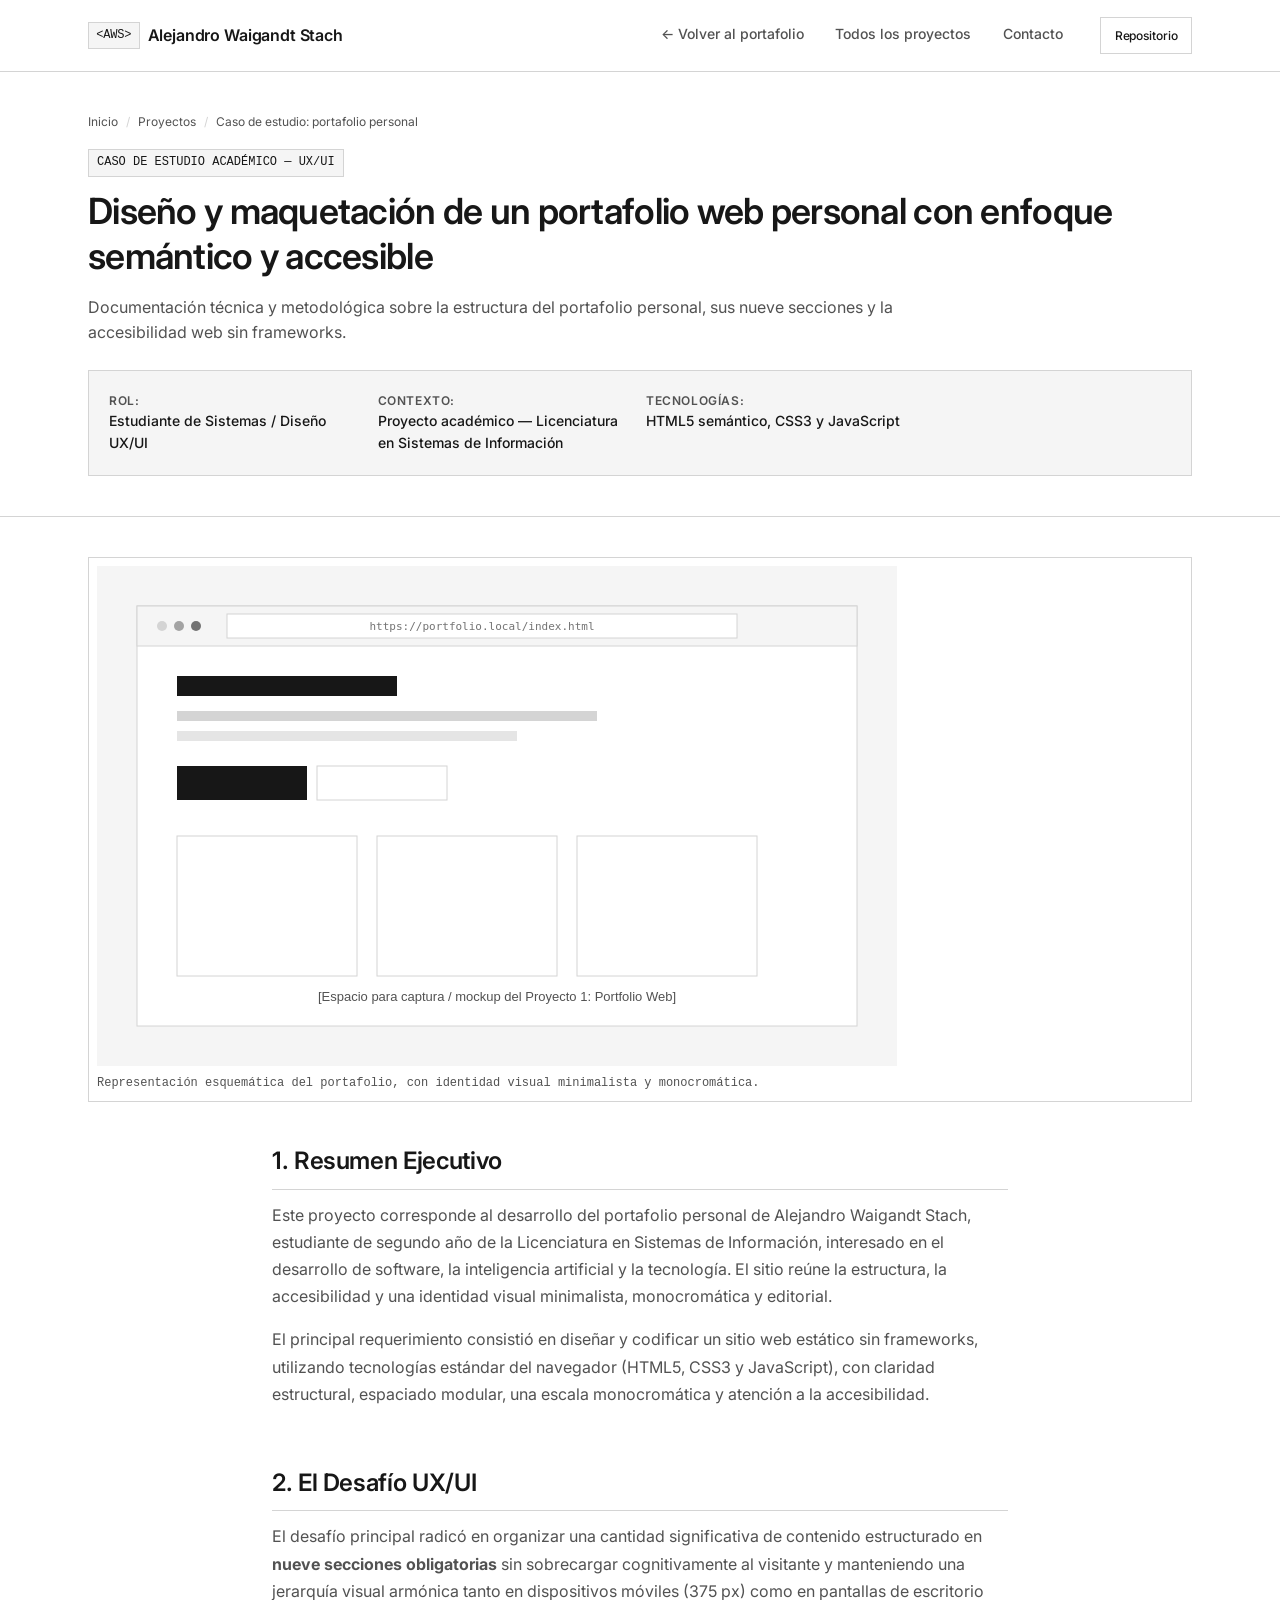
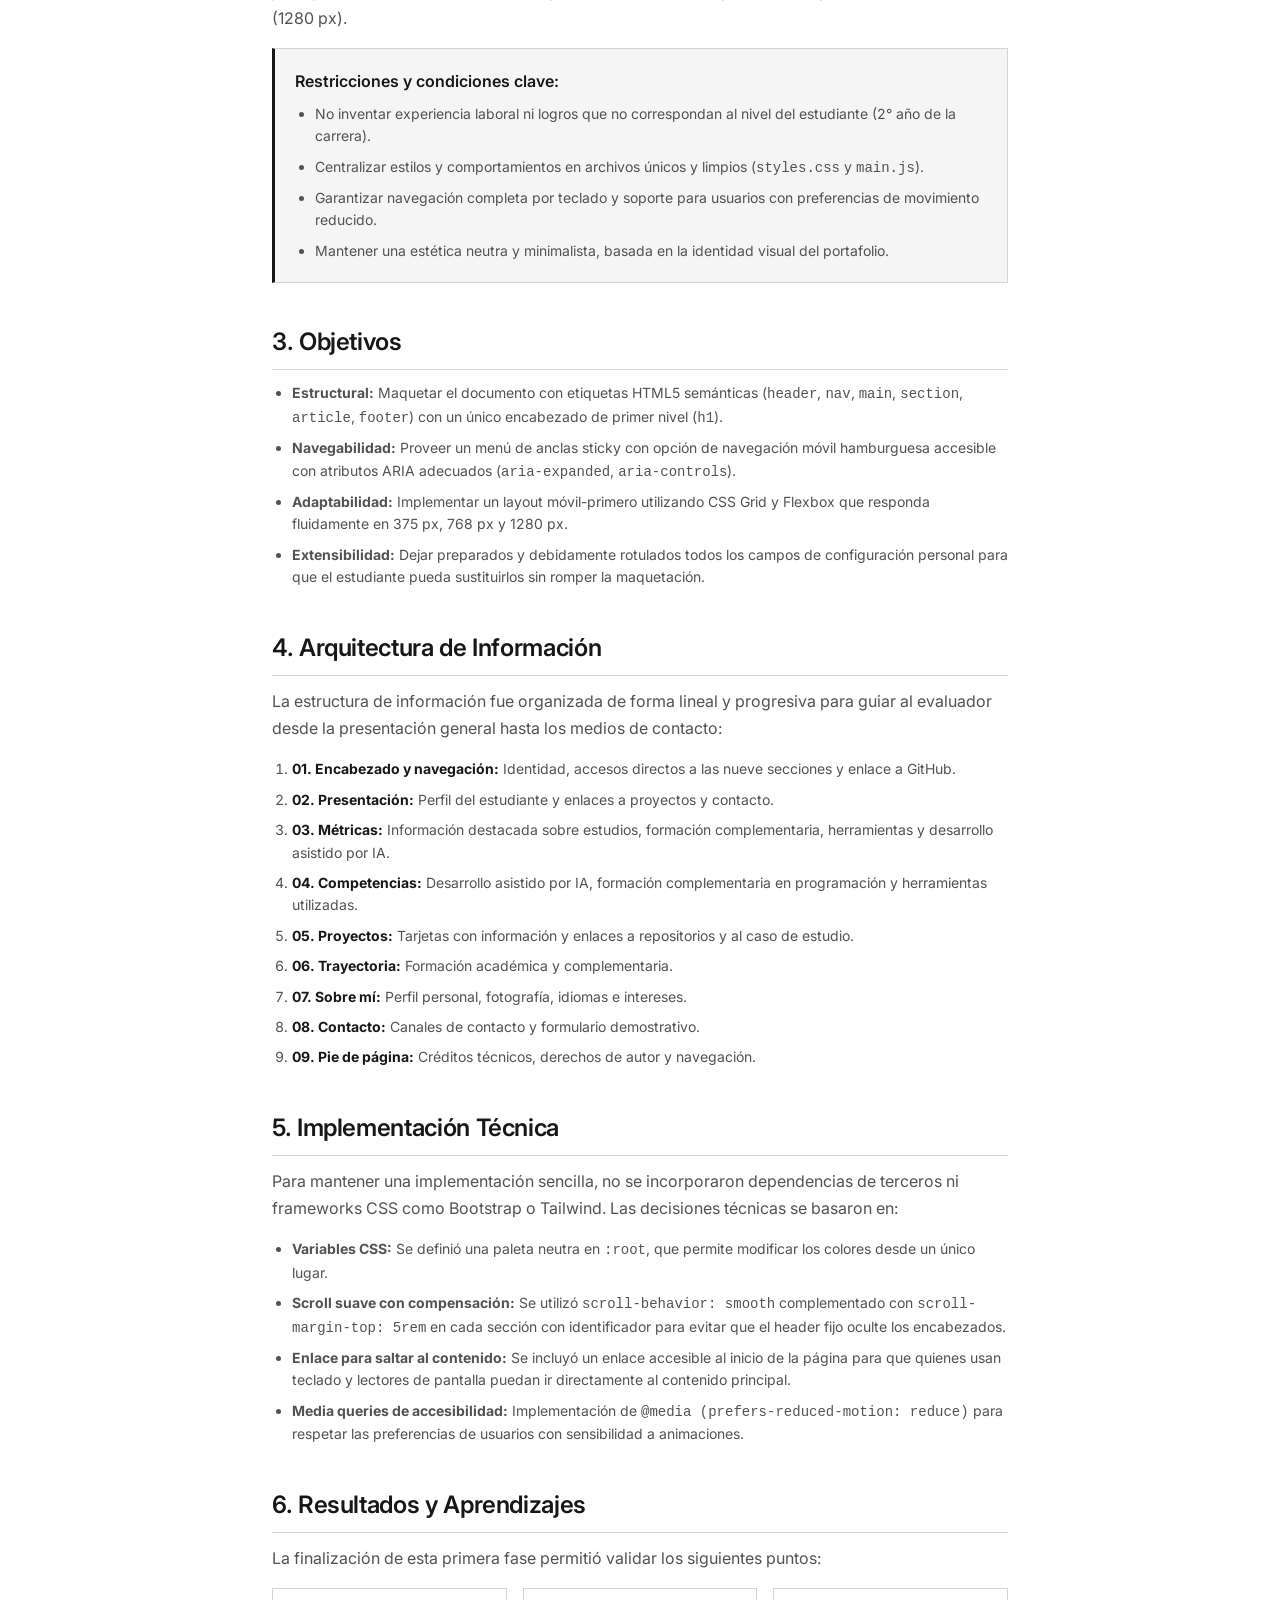
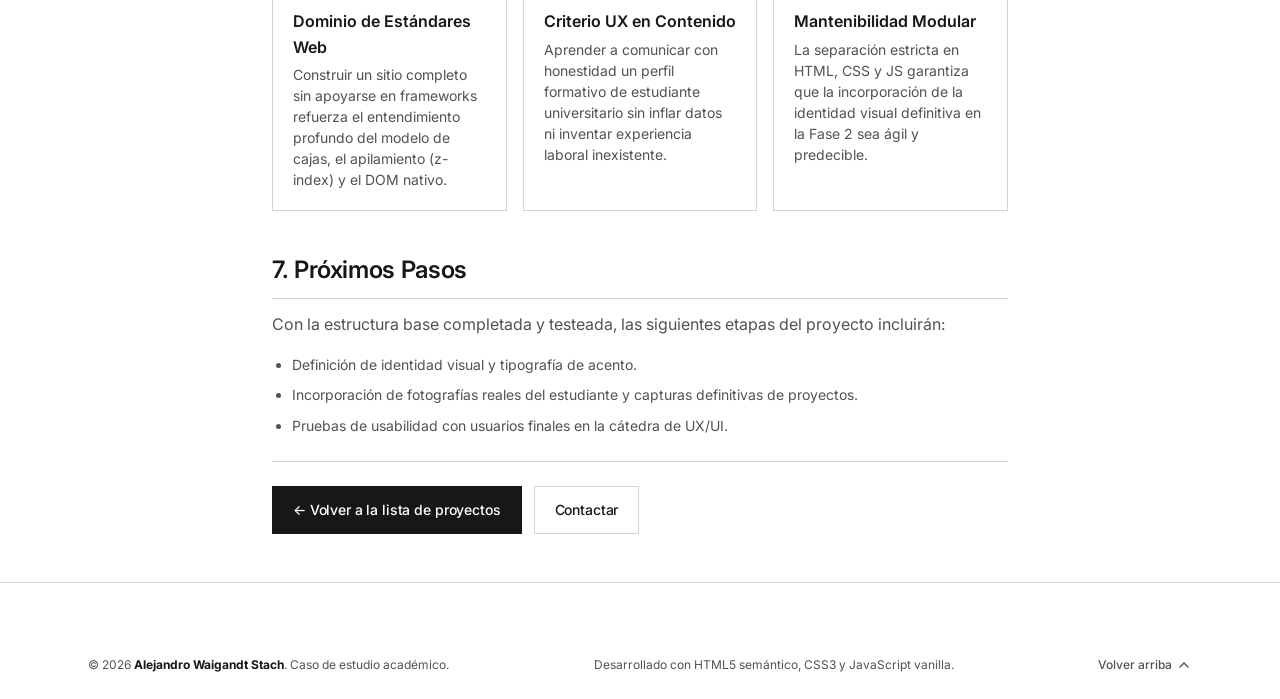
==== commit 3033cb64: "fix en errores de carácteres invalidos, estandarización del idioma, reconstrucción del area de proyt" ====
--- a/projects/project-case-study.html
+++ b/projects/project-case-study.html
@@ -5,9 +5,9 @@
   <meta name="viewport" content="width=device-width, initial-scale=1.0">
   
   <!-- Metadatos de la página de caso de estudio -->
-  <title>Caso de Estudio: Portfolio Web Personal | [NOMBRE Y APELLIDO]</title>
-  <meta name="description" content="Caso de estudio detallado sobre el diseño de interfaz y desarrollo front-end del portfolio web personal académico para la materia UX/UI.">
-  <meta name="author" content="[NOMBRE Y APELLIDO]">
+  <title>Caso de estudio: portafolio web personal | Alejandro Waigandt Stach</title>
+  <meta name="description" content="Caso de estudio sobre el diseño de interfaz y desarrollo de un portafolio web personal para la materia UX/UI.">
+  <meta name="author" content="Alejandro Waigandt Stach">
   <meta name="theme-color" content="#FFFFFF">
 
   <!-- Favicon -->
@@ -18,11 +18,11 @@
   <link rel="preconnect" href="https://fonts.gstatic.com" crossorigin>
   <link href="https://fonts.googleapis.com/css2?family=Inter:wght@400;500;600;700&display=swap" rel="stylesheet">
 
-  <!-- Open Graph -->
+  <!-- Open Graph / Redes sociales -->
   <meta property="og:type" content="article">
-  <meta property="og:title" content="Caso de Estudio: Portfolio Web Personal — [NOMBRE Y APELLIDO]">
-  <meta property="og:description" content="Proceso de diseño UX/UI, estructuración semántica y desarrollo front-end sin frameworks de un portfolio personal académico.">
-  <meta property="og:image" content="../assets/images/og-image-placeholder.svg">
+  <meta property="og:title" content="Caso de estudio: portafolio web personal | Alejandro Waigandt Stach">
+  <meta property="og:description" content="Proceso de diseño UX/UI, estructuración semántica y desarrollo de un portafolio personal académico.">
+  <meta property="og:image" content="../assets/images/alejandro-waigandt.jpg">
 
   <!-- Hojas de estilo centralizadas -->
   <link rel="stylesheet" href="../css/styles.css">
@@ -31,12 +31,12 @@
   <!-- Enlace de salto de accesibilidad -->
   <a href="#main-case-study" class="skip-link">Saltar al contenido del caso de estudio</a>
 
-  <!-- Header simplificado para páginas internas -->
+  <!-- Encabezado simplificado para páginas internas -->
   <header class="site-header" id="header">
     <div class="container header-container">
-      <a href="../index.html" class="brand-logo" aria-label="Volver a la página principal del portfolio">
-        <span class="brand-monogram" aria-hidden="true">&lt;[IN]&gt;</span>
-        <span class="brand-name">[NOMBRE Y APELLIDO]</span>
+      <a href="../index.html" class="brand-logo" aria-label="Volver a la página principal del portafolio">
+        <span class="brand-monogram" aria-hidden="true">&lt;AWS&gt;</span>
+        <span class="brand-name">Alejandro Waigandt Stach</span>
       </a>
 
       <!-- Botón de menú hamburguesa móvil -->
@@ -55,10 +55,10 @@
       <nav class="primary-nav" id="case-nav" aria-label="Navegación del caso de estudio">
         <ul class="nav-list">
           <li class="nav-item">
-            <a href="../index.html" class="nav-link">&larr; Volver al Portfolio</a>
+            <a href="../index.html" class="nav-link">&larr; Volver al portafolio</a>
           </li>
           <li class="nav-item">
-            <a href="../index.html#projects" class="nav-link">Todos los Proyectos</a>
+            <a href="../index.html#projects" class="nav-link">Todos los proyectos</a>
           </li>
           <li class="nav-item">
             <a href="../index.html#contact" class="nav-link">Contacto</a>
@@ -67,7 +67,7 @@
 
         <div class="nav-actions">
           <a 
-            href="https://github.com/[CONFIGURAR_USUARIO_GITHUB]/portfolio" 
+            href="https://github.com/Alews13/portfolio"
             class="btn btn--outline-sm nav-github-link" 
             target="_blank" 
             rel="noopener noreferrer" 
@@ -91,38 +91,34 @@
           <ol class="breadcrumbs__list">
             <li class="breadcrumbs__item"><a href="../index.html">Inicio</a></li>
             <li class="breadcrumbs__item"><a href="../index.html#projects">Proyectos</a></li>
-            <li class="breadcrumbs__item" aria-current="page">Caso de Estudio: Portfolio Personal</li>
+            <li class="breadcrumbs__item" aria-current="page">Caso de estudio: portafolio personal</li>
           </ol>
         </nav>
 
-        <span class="case-study-tag">Caso de Estudio Académico — UX/UI</span>
+        <span class="case-study-tag">Caso de estudio académico — UX/UI</span>
         
         <!-- Único h1 en la página del caso de estudio -->
         <h1 class="case-study-title">
-          Diseño y Maquetación de Portfolio Web Personal con Enfoque Semántico y Accesible
+          Diseño y maquetación de un portafolio web personal con enfoque semántico y accesible
         </h1>
 
         <p class="case-study-lead">
-          Documentación técnica y metodológica sobre la construcción de la estructura base para el portfolio personal, respetando nueve secciones requeridas y normas de accesibilidad web sin frameworks.
+          Documentación técnica y metodológica sobre la estructura del portafolio personal, sus nueve secciones y la accesibilidad web sin frameworks.
         </p>
 
         <!-- Ficha técnica del proyecto -->
         <div class="case-study-meta-grid">
           <div class="case-study-meta-item">
             <span class="meta-label">Rol:</span>
-            <span class="meta-value">Front-End Developer / Diseñador UX/UI</span>
+            <span class="meta-value">Estudiante de Sistemas / Diseño UX/UI</span>
           </div>
           <div class="case-study-meta-item">
             <span class="meta-label">Contexto:</span>
-            <span class="meta-value">Trabajo Final — Licenciatura en Sistemas</span>
-          </div>
-          <div class="case-study-meta-item">
-            <span class="meta-label">Año:</span>
-            <span class="meta-value">[AÑO PROVISIONAL: 2026]</span>
+            <span class="meta-value">Proyecto académico — Licenciatura en Sistemas de Información</span>
           </div>
           <div class="case-study-meta-item">
             <span class="meta-label">Tecnologías:</span>
-            <span class="meta-value">HTML5 Semántico, CSS3, JavaScript Vanilla</span>
+            <span class="meta-value">HTML5 semántico, CSS3 y JavaScript</span>
           </div>
         </div>
       </div>
@@ -133,11 +129,11 @@
       <figure class="case-study-figure">
         <img 
           src="../assets/projects/project-placeholder-1.svg" 
-          alt="Mockup esquemático de alta fidelidad que ilustra las 9 secciones del portfolio web responsive" 
+          alt="Representación esquemática de las nueve secciones del portafolio web adaptable"
           width="800" 
           height="500">
         <figcaption class="field-note text-center">
-          Mockup esquemático del portfolio desarrollado con identidad visual minimalista y monocromática.
+          Representación esquemática del portafolio, con identidad visual minimalista y monocromática.
         </figcaption>
       </figure>
     </div>
@@ -149,10 +145,10 @@
       <section class="case-section" aria-labelledby="cs-summary">
         <h2 class="case-section__title" id="cs-summary">1. Resumen Ejecutivo</h2>
         <p>
-          El presente proyecto corresponde al desarrollo del portfolio personal para un estudiante de segundo año de la Licenciatura en Sistemas de Información con orientación al desarrollo <em>Front-End</em>. Abarca tanto la <strong>Fase 1 (Estructura base y accesibilidad)</strong> como la <strong>Fase 2 (Personalización visual minimalista, monocromática y editorial)</strong>.
-        </p>
-        <p>
-          El principal requerimiento consistió en diseñar y codificar una arquitectura web estática libre de frameworks pesados, aplicando exclusivamente tecnologías estándar del navegador (HTML5, CSS3 y JavaScript vanilla), priorizando la claridad estructural, el sistema de espaciado modular en múltiplos de 8 px, el uso exclusivo de escala monocromática y la accesibilidad universal (WCAG 2.2 AA).
+          Este proyecto corresponde al desarrollo del portafolio personal de Alejandro Waigandt Stach, estudiante de segundo año de la Licenciatura en Sistemas de Información, interesado en el desarrollo de software, la inteligencia artificial y la tecnología. El sitio reúne la estructura, la accesibilidad y una identidad visual minimalista, monocromática y editorial.
+        </p>
+        <p>
+          El principal requerimiento consistió en diseñar y codificar un sitio web estático sin frameworks, utilizando tecnologías estándar del navegador (HTML5, CSS3 y JavaScript), con claridad estructural, espaciado modular, una escala monocromática y atención a la accesibilidad.
         </p>
       </section>
 
@@ -168,7 +164,7 @@
             <li>No inventar experiencia laboral ni logros que no correspondan al nivel del estudiante (2° año de la carrera).</li>
             <li>Centralizar estilos y comportamientos en archivos únicos y limpios (<code>styles.css</code> y <code>main.js</code>).</li>
             <li>Garantizar navegación completa por teclado y soporte para usuarios con preferencias de movimiento reducido.</li>
-            <li>Mantener una estética neutra y provisional que no condicione la futura identidad visual.</li>
+            <li>Mantener una estética neutra y minimalista, basada en la identidad visual del portafolio.</li>
           </ul>
         </div>
       </section>
@@ -191,15 +187,15 @@
           La estructura de información fue organizada de forma lineal y progresiva para guiar al evaluador desde la presentación general hasta los medios de contacto:
         </p>
         <ol class="architecture-list">
-          <li><strong>01. Header / Navigation:</strong> Identidad, accesos directos por ancla a las 9 secciones y enlace a GitHub.</li>
-          <li><strong>02. Hero:</strong> Presentación clara del estudiante, objetivo profesional, estado de disponibilidad y llamadas a la acción primarias.</li>
-          <li><strong>03. Métricas:</strong> Cuatro tarjetas cuantitativas con datos académicos provisionales para dimensionar el progreso.</li>
-          <li><strong>04. Skills:</strong> Categorización técnica en Front-End, Programming y Tools para ordenar el perfil de competencias.</li>
-          <li><strong>05. Projects:</strong> Tarjetas con mockups, tecnologías, resultados académicos y enlaces a código y caso de estudio.</li>
-          <li><strong>06. Experience / Education:</strong> Línea de tiempo que refleja la formación universitaria y deja espacio reservado para futuras prácticas laborales.</li>
-          <li><strong>07. About Me:</strong> Perfil personal, fotografía, idiomas y tres principios fundamentales de trabajo.</li>
-          <li><strong>08. Contact:</strong> Múltiples canales directos (Email, LinkedIn, GitHub) y maqueta de formulario demostrativo.</li>
-          <li><strong>09. Footer:</strong> Créditos técnicos, copyright y repetición de navegación para facilitar el retorno.</li>
+          <li><strong>01. Encabezado y navegación:</strong> Identidad, accesos directos a las nueve secciones y enlace a GitHub.</li>
+          <li><strong>02. Presentación:</strong> Perfil del estudiante y enlaces a proyectos y contacto.</li>
+          <li><strong>03. Métricas:</strong> Información destacada sobre estudios, formación complementaria, herramientas y desarrollo asistido por IA.</li>
+          <li><strong>04. Competencias:</strong> Desarrollo asistido por IA, formación complementaria en programación y herramientas utilizadas.</li>
+          <li><strong>05. Proyectos:</strong> Tarjetas con información y enlaces a repositorios y al caso de estudio.</li>
+          <li><strong>06. Trayectoria:</strong> Formación académica y complementaria.</li>
+          <li><strong>07. Sobre mí:</strong> Perfil personal, fotografía, idiomas e intereses.</li>
+          <li><strong>08. Contacto:</strong> Canales de contacto y formulario demostrativo.</li>
+          <li><strong>09. Pie de página:</strong> Créditos técnicos, derechos de autor y navegación.</li>
         </ol>
       </section>
 
@@ -207,12 +203,12 @@
       <section class="case-section" aria-labelledby="cs-tech">
         <h2 class="case-section__title" id="cs-tech">5. Implementación Técnica</h2>
         <p>
-          Para mantener la máxima performance y pureza técnica, no se incorporaron dependencias de terceros ni frameworks CSS como Bootstrap o Tailwind. Las decisiones técnicas se basaron en:
+          Para mantener una implementación sencilla, no se incorporaron dependencias de terceros ni frameworks CSS como Bootstrap o Tailwind. Las decisiones técnicas se basaron en:
         </p>
         <ul class="bullet-list">
-          <li><strong>Variables CSS (Custom Properties):</strong> Se definió una paleta neutra en <code>:root</code> basada en tonos pizarra (slate), permitiendo modificar la temática en una única línea de código en fases posteriores.</li>
+          <li><strong>Variables CSS:</strong> Se definió una paleta neutra en <code>:root</code>, que permite modificar los colores desde un único lugar.</li>
           <li><strong>Scroll suave con compensación:</strong> Se utilizó <code>scroll-behavior: smooth</code> complementado con <code>scroll-margin-top: 5rem</code> en cada sección con identificador para evitar que el header fijo oculte los encabezados.</li>
-          <li><strong>Enlace de salto (Skip-link):</strong> Se incluyó un enlace accesible al inicio del cuerpo para que usuarios de teclado y lectores de pantalla puedan saltar directamente al contenido principal sin recorrer toda la barra de navegación.</li>
+          <li><strong>Enlace para saltar al contenido:</strong> Se incluyó un enlace accesible al inicio de la página para que quienes usan teclado y lectores de pantalla puedan ir directamente al contenido principal.</li>
           <li><strong>Media queries de accesibilidad:</strong> Implementación de <code>@media (prefers-reduced-motion: reduce)</code> para respetar las preferencias de usuarios con sensibilidad a animaciones.</li>
         </ul>
       </section>
@@ -253,7 +249,7 @@
 
         <div class="case-study-cta">
           <a href="../index.html#projects" class="btn btn--primary">&larr; Volver a la lista de proyectos</a>
-          <a href="../index.html#contact" class="btn btn--secondary">Contactar al autor</a>
+          <a href="../index.html#contact" class="btn btn--secondary">Contactar</a>
         </div>
       </section>
 
@@ -266,7 +262,7 @@
       <h2 id="footer-heading" class="sr-only">Pie de página</h2>
       <div class="footer-bottom">
         <p class="copyright">
-          &copy; <span id="current-year">2026</span> <strong>[NOMBRE Y APELLIDO]</strong>. Caso de estudio académico.
+          &copy; <span id="current-year">2026</span> <strong>Alejandro Waigandt Stach</strong>. Caso de estudio académico.
         </p>
         <p class="tech-credits">
           Desarrollado con HTML5 semántico, CSS3 y JavaScript vanilla.
--- a/css/styles.css
+++ b/css/styles.css
@@ -593,18 +593,36 @@
   word-break: break-word;
 }
 
+.hero-role-block {
+  display: flex;
+  flex-direction: column;
+  gap: var(--space-1);
+}
+
 .hero-role {
   display: flex;
   flex-wrap: wrap;
   align-items: center;
   gap: var(--space-2);
-  font-size: var(--font-size-md);
+  font-size: var(--font-size-xl);
+  font-weight: 600;
+  color: var(--color-text);
+  letter-spacing: -0.015em;
+  margin: 0;
+}
+
+.hero-role__main {
+  color: var(--color-text);
+}
+
+.hero-subtitle {
+  display: flex;
+  flex-wrap: wrap;
+  align-items: center;
+  gap: var(--space-2);
+  font-size: var(--font-size-base);
   font-weight: 500;
-  color: var(--color-text);
-}
-
-.hero-role__main {
-  color: var(--color-text);
+  color: var(--color-text-secondary);
 }
 
 .hero-role__divider {
@@ -1699,7 +1717,11 @@
   }
 
   .hero-role {
-    font-size: var(--font-size-lg);
+    font-size: var(--font-size-xl);
+  }
+
+  .hero-subtitle {
+    font-size: var(--font-size-md);
   }
 
   .hero-bio {
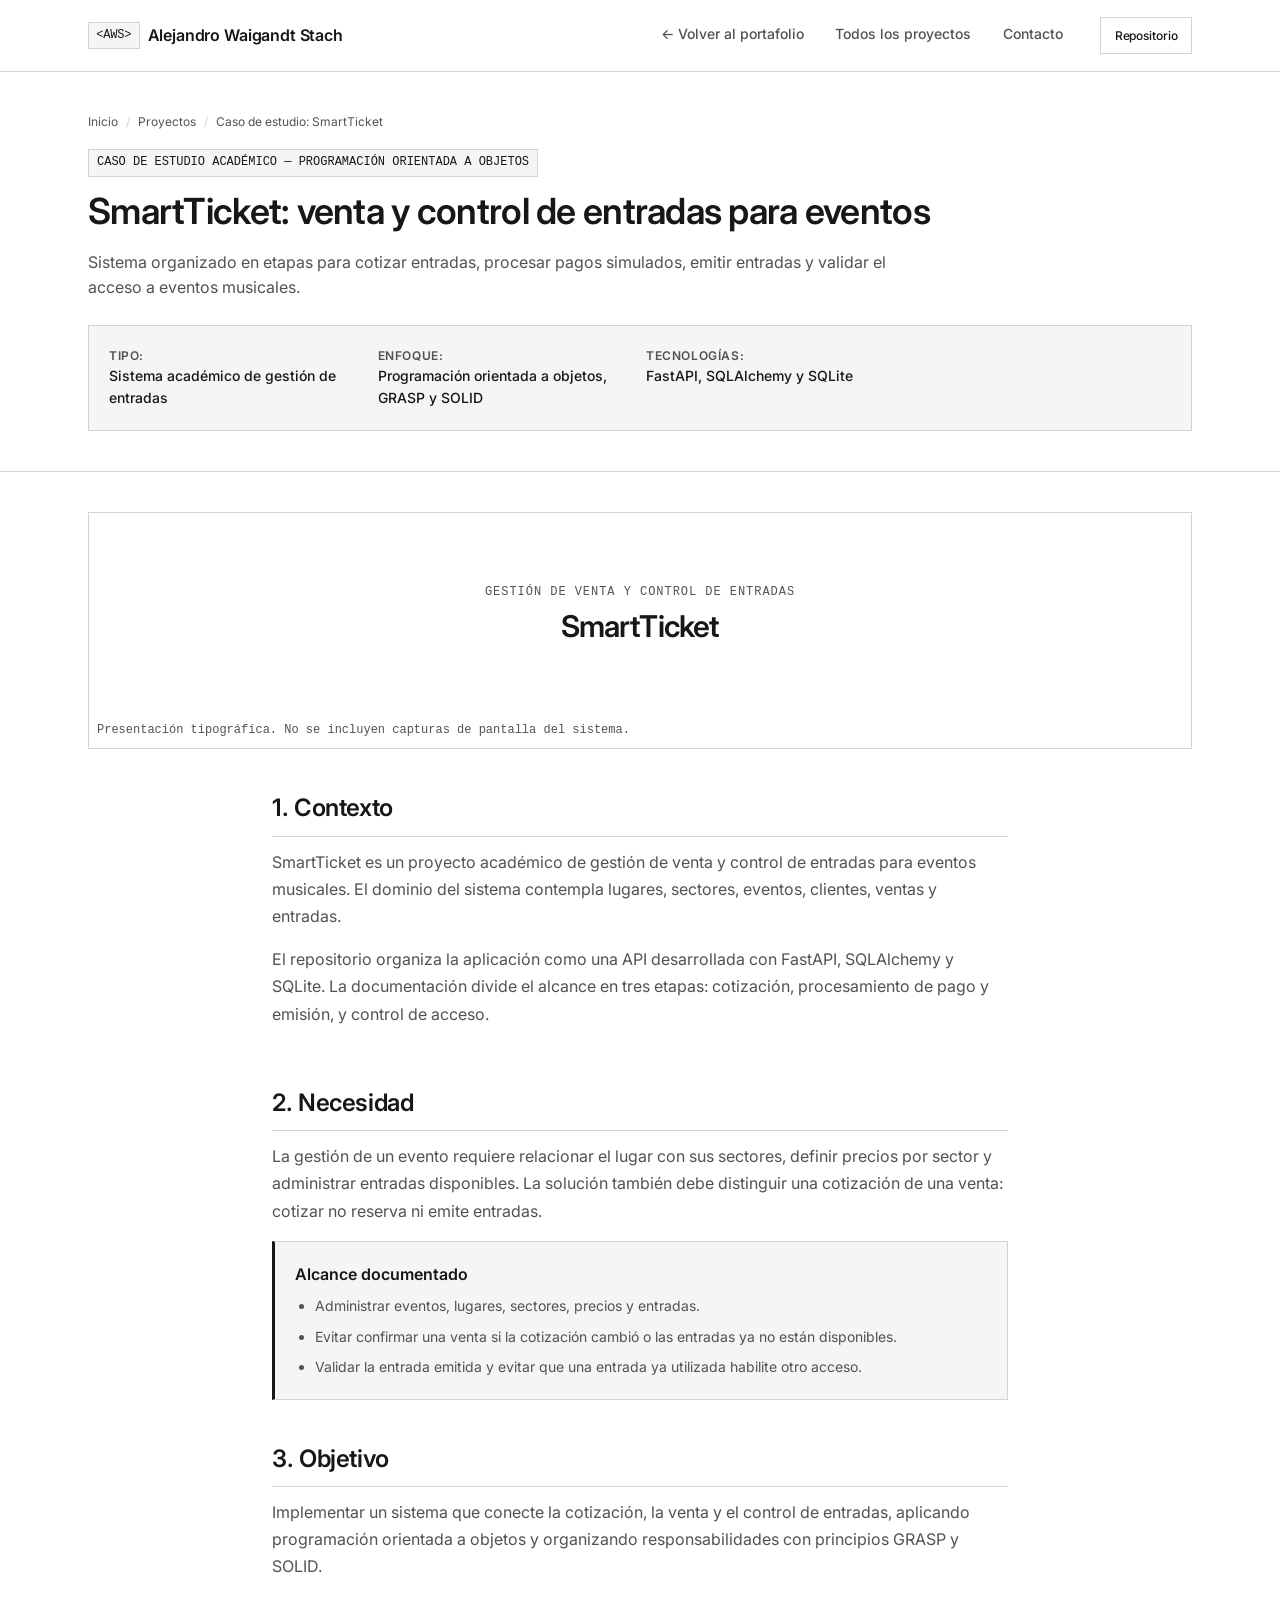
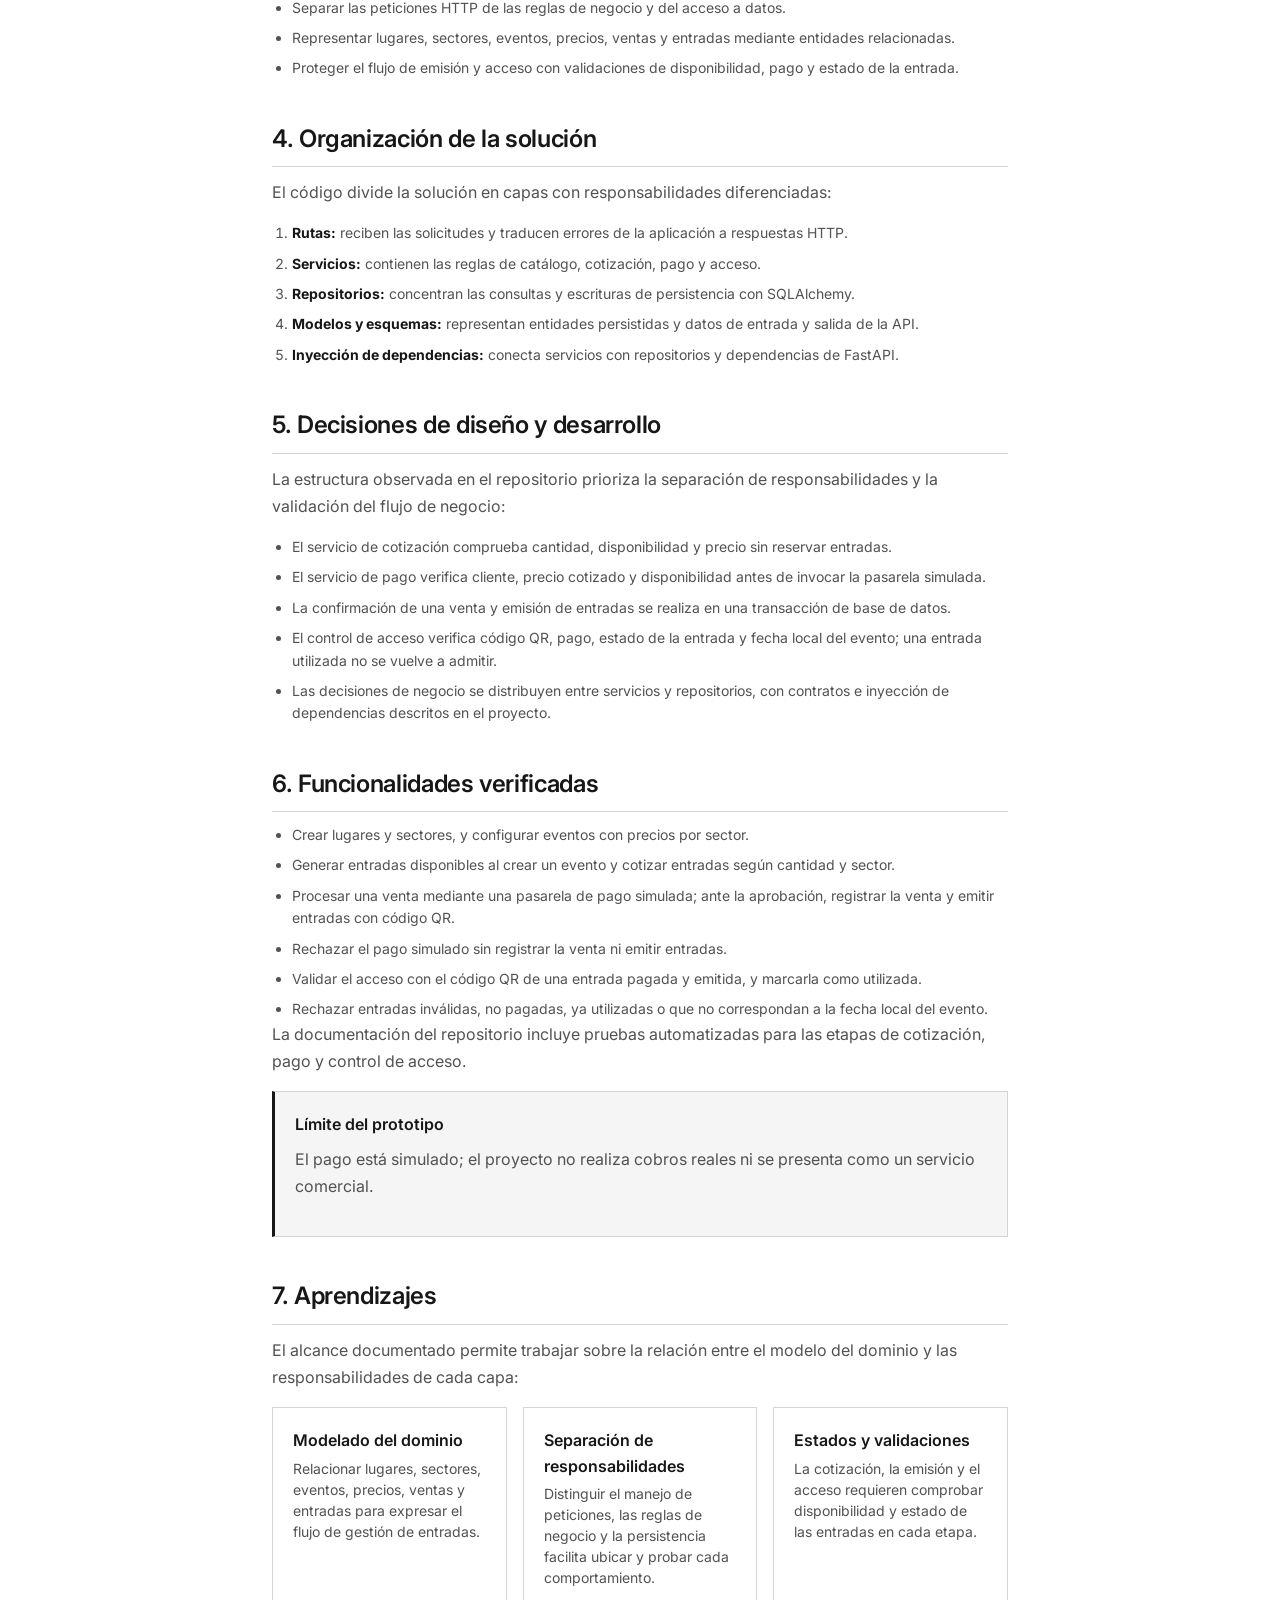
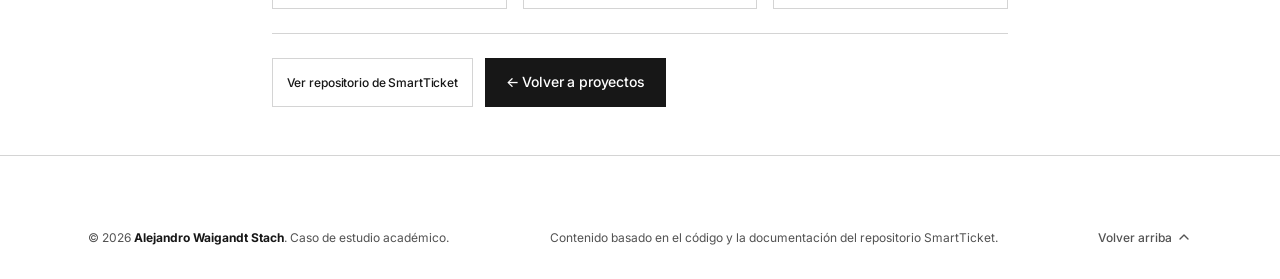
==== commit c2c81578: "sector de proyectos finalizado (3 proyectos personales, más 1 caso de estudio), trayectoria académic" ====
--- a/projects/project-case-study.html
+++ b/projects/project-case-study.html
@@ -5,8 +5,8 @@
   <meta name="viewport" content="width=device-width, initial-scale=1.0">
   
   <!-- Metadatos de la página de caso de estudio -->
-  <title>Caso de estudio: portafolio web personal | Alejandro Waigandt Stach</title>
-  <meta name="description" content="Caso de estudio sobre el diseño de interfaz y desarrollo de un portafolio web personal para la materia UX/UI.">
+  <title>Caso de estudio: SmartTicket | Alejandro Waigandt Stach</title>
+  <meta name="description" content="Caso de estudio de SmartTicket: sistema académico para cotizar, gestionar la venta y controlar entradas para eventos musicales.">
   <meta name="author" content="Alejandro Waigandt Stach">
   <meta name="theme-color" content="#FFFFFF">
 
@@ -20,9 +20,8 @@
 
   <!-- Open Graph / Redes sociales -->
   <meta property="og:type" content="article">
-  <meta property="og:title" content="Caso de estudio: portafolio web personal | Alejandro Waigandt Stach">
-  <meta property="og:description" content="Proceso de diseño UX/UI, estructuración semántica y desarrollo de un portafolio personal académico.">
-  <meta property="og:image" content="../assets/images/alejandro-waigandt.jpg">
+  <meta property="og:title" content="Caso de estudio: SmartTicket | Alejandro Waigandt Stach">
+  <meta property="og:description" content="Organización de la solución, funcionalidades implementadas y decisiones de desarrollo de SmartTicket.">
 
   <!-- Hojas de estilo centralizadas -->
   <link rel="stylesheet" href="../css/styles.css">
@@ -67,11 +66,11 @@
 
         <div class="nav-actions">
           <a 
-            href="https://github.com/Alews13/portfolio"
+            href="https://github.com/Alews13/TP9-POO-Grasp-Solid"
             class="btn btn--outline-sm nav-github-link" 
             target="_blank" 
             rel="noopener noreferrer" 
-            aria-label="Ver repositorio del proyecto en GitHub (se abre en pestaña nueva)">
+            aria-label="Ver repositorio SmartTicket en GitHub (se abre en pestaña nueva)">
             <span>Repositorio</span>
           </a>
         </div>
@@ -91,49 +90,48 @@
           <ol class="breadcrumbs__list">
             <li class="breadcrumbs__item"><a href="../index.html">Inicio</a></li>
             <li class="breadcrumbs__item"><a href="../index.html#projects">Proyectos</a></li>
-            <li class="breadcrumbs__item" aria-current="page">Caso de estudio: portafolio personal</li>
+            <li class="breadcrumbs__item" aria-current="page">Caso de estudio: SmartTicket</li>
           </ol>
         </nav>
 
-        <span class="case-study-tag">Caso de estudio académico — UX/UI</span>
+        <span class="case-study-tag">Caso de estudio académico — Programación orientada a objetos</span>
         
         <!-- Único h1 en la página del caso de estudio -->
         <h1 class="case-study-title">
-          Diseño y maquetación de un portafolio web personal con enfoque semántico y accesible
+          SmartTicket: venta y control de entradas para eventos
         </h1>
 
         <p class="case-study-lead">
-          Documentación técnica y metodológica sobre la estructura del portafolio personal, sus nueve secciones y la accesibilidad web sin frameworks.
+          Sistema organizado en etapas para cotizar entradas, procesar pagos simulados, emitir entradas y validar el acceso a eventos musicales.
         </p>
 
         <!-- Ficha técnica del proyecto -->
         <div class="case-study-meta-grid">
           <div class="case-study-meta-item">
-            <span class="meta-label">Rol:</span>
-            <span class="meta-value">Estudiante de Sistemas / Diseño UX/UI</span>
+            <span class="meta-label">Tipo:</span>
+            <span class="meta-value">Sistema académico de gestión de entradas</span>
           </div>
           <div class="case-study-meta-item">
-            <span class="meta-label">Contexto:</span>
-            <span class="meta-value">Proyecto académico — Licenciatura en Sistemas de Información</span>
+            <span class="meta-label">Enfoque:</span>
+            <span class="meta-value">Programación orientada a objetos, GRASP y SOLID</span>
           </div>
           <div class="case-study-meta-item">
             <span class="meta-label">Tecnologías:</span>
-            <span class="meta-value">HTML5 semántico, CSS3 y JavaScript</span>
+            <span class="meta-value">FastAPI, SQLAlchemy y SQLite</span>
           </div>
         </div>
       </div>
     </header>
 
-    <!-- Imagen de cabecera del proyecto -->
+    <!-- Presentación tipográfica del proyecto -->
     <div class="container">
       <figure class="case-study-figure">
-        <img 
-          src="../assets/projects/project-placeholder-1.svg" 
-          alt="Representación esquemática de las nueve secciones del portafolio web adaptable"
-          width="800" 
-          height="500">
+        <div class="project-card__wordmark" aria-hidden="true">
+          <span>Gestión de venta y control de entradas</span>
+          <strong>SmartTicket</strong>
+        </div>
         <figcaption class="field-note text-center">
-          Representación esquemática del portafolio, con identidad visual minimalista y monocromática.
+          Presentación tipográfica. No se incluyen capturas de pantalla del sistema.
         </figcaption>
       </figure>
     </div>
@@ -141,115 +139,120 @@
     <!-- Cuerpo de contenido del caso de estudio -->
     <article class="case-study-content container">
       
-      <!-- 1. Introducción y Resumen -->
+      <!-- 1. Contexto del proyecto -->
       <section class="case-section" aria-labelledby="cs-summary">
-        <h2 class="case-section__title" id="cs-summary">1. Resumen Ejecutivo</h2>
-        <p>
-          Este proyecto corresponde al desarrollo del portafolio personal de Alejandro Waigandt Stach, estudiante de segundo año de la Licenciatura en Sistemas de Información, interesado en el desarrollo de software, la inteligencia artificial y la tecnología. El sitio reúne la estructura, la accesibilidad y una identidad visual minimalista, monocromática y editorial.
-        </p>
-        <p>
-          El principal requerimiento consistió en diseñar y codificar un sitio web estático sin frameworks, utilizando tecnologías estándar del navegador (HTML5, CSS3 y JavaScript), con claridad estructural, espaciado modular, una escala monocromática y atención a la accesibilidad.
-        </p>
-      </section>
-
-      <!-- 2. El Desafío UX/UI -->
+        <h2 class="case-section__title" id="cs-summary">1. Contexto</h2>
+        <p>
+          SmartTicket es un proyecto académico de gestión de venta y control de entradas para eventos musicales. El dominio del sistema contempla lugares, sectores, eventos, clientes, ventas y entradas.
+        </p>
+        <p>
+          El repositorio organiza la aplicación como una API desarrollada con FastAPI, SQLAlchemy y SQLite. La documentación divide el alcance en tres etapas: cotización, procesamiento de pago y emisión, y control de acceso.
+        </p>
+      </section>
+
+      <!-- 2. Necesidad -->
       <section class="case-section" aria-labelledby="cs-challenge">
-        <h2 class="case-section__title" id="cs-challenge">2. El Desafío UX/UI</h2>
-        <p>
-          El desafío principal radicó en organizar una cantidad significativa de contenido estructurado en <strong>nueve secciones obligatorias</strong> sin sobrecargar cognitivamente al visitante y manteniendo una jerarquía visual armónica tanto en dispositivos móviles (375 px) como en pantallas de escritorio (1280 px).
+        <h2 class="case-section__title" id="cs-challenge">2. Necesidad</h2>
+        <p>
+          La gestión de un evento requiere relacionar el lugar con sus sectores, definir precios por sector y administrar entradas disponibles. La solución también debe distinguir una cotización de una venta: cotizar no reserva ni emite entradas.
         </p>
         <div class="challenge-box">
-          <h3 class="challenge-box__title">Restricciones y condiciones clave:</h3>
+          <h3 class="challenge-box__title">Alcance documentado</h3>
           <ul class="bullet-list">
-            <li>No inventar experiencia laboral ni logros que no correspondan al nivel del estudiante (2° año de la carrera).</li>
-            <li>Centralizar estilos y comportamientos en archivos únicos y limpios (<code>styles.css</code> y <code>main.js</code>).</li>
-            <li>Garantizar navegación completa por teclado y soporte para usuarios con preferencias de movimiento reducido.</li>
-            <li>Mantener una estética neutra y minimalista, basada en la identidad visual del portafolio.</li>
+            <li>Administrar eventos, lugares, sectores, precios y entradas.</li>
+            <li>Evitar confirmar una venta si la cotización cambió o las entradas ya no están disponibles.</li>
+            <li>Validar la entrada emitida y evitar que una entrada ya utilizada habilite otro acceso.</li>
           </ul>
         </div>
       </section>
 
-      <!-- 3. Objetivos del Proyecto -->
+      <!-- 3. Objetivo -->
       <section class="case-section" aria-labelledby="cs-objectives">
-        <h2 class="case-section__title" id="cs-objectives">3. Objetivos</h2>
+        <h2 class="case-section__title" id="cs-objectives">3. Objetivo</h2>
+        <p>
+          Implementar un sistema que conecte la cotización, la venta y el control de entradas, aplicando programación orientada a objetos y organizando responsabilidades con principios GRASP y SOLID.
+        </p>
         <ul class="bullet-list">
-          <li><strong>Estructural:</strong> Maquetar el documento con etiquetas HTML5 semánticas (<code>header</code>, <code>nav</code>, <code>main</code>, <code>section</code>, <code>article</code>, <code>footer</code>) con un único encabezado de primer nivel (<code>h1</code>).</li>
-          <li><strong>Navegabilidad:</strong> Proveer un menú de anclas sticky con opción de navegación móvil hamburguesa accesible con atributos ARIA adecuados (<code>aria-expanded</code>, <code>aria-controls</code>).</li>
-          <li><strong>Adaptabilidad:</strong> Implementar un layout móvil-primero utilizando CSS Grid y Flexbox que responda fluidamente en 375 px, 768 px y 1280 px.</li>
-          <li><strong>Extensibilidad:</strong> Dejar preparados y debidamente rotulados todos los campos de configuración personal para que el estudiante pueda sustituirlos sin romper la maquetación.</li>
-        </ul>
-      </section>
-
-      <!-- 4. Arquitectura de Información y Secciones -->
+          <li>Separar las peticiones HTTP de las reglas de negocio y del acceso a datos.</li>
+          <li>Representar lugares, sectores, eventos, precios, ventas y entradas mediante entidades relacionadas.</li>
+          <li>Proteger el flujo de emisión y acceso con validaciones de disponibilidad, pago y estado de la entrada.</li>
+        </ul>
+      </section>
+
+      <!-- 4. Organización de la solución -->
       <section class="case-section" aria-labelledby="cs-architecture">
-        <h2 class="case-section__title" id="cs-architecture">4. Arquitectura de Información</h2>
-        <p>
-          La estructura de información fue organizada de forma lineal y progresiva para guiar al evaluador desde la presentación general hasta los medios de contacto:
+        <h2 class="case-section__title" id="cs-architecture">4. Organización de la solución</h2>
+        <p>
+          El código divide la solución en capas con responsabilidades diferenciadas:
         </p>
         <ol class="architecture-list">
-          <li><strong>01. Encabezado y navegación:</strong> Identidad, accesos directos a las nueve secciones y enlace a GitHub.</li>
-          <li><strong>02. Presentación:</strong> Perfil del estudiante y enlaces a proyectos y contacto.</li>
-          <li><strong>03. Métricas:</strong> Información destacada sobre estudios, formación complementaria, herramientas y desarrollo asistido por IA.</li>
-          <li><strong>04. Competencias:</strong> Desarrollo asistido por IA, formación complementaria en programación y herramientas utilizadas.</li>
-          <li><strong>05. Proyectos:</strong> Tarjetas con información y enlaces a repositorios y al caso de estudio.</li>
-          <li><strong>06. Trayectoria:</strong> Formación académica y complementaria.</li>
-          <li><strong>07. Sobre mí:</strong> Perfil personal, fotografía, idiomas e intereses.</li>
-          <li><strong>08. Contacto:</strong> Canales de contacto y formulario demostrativo.</li>
-          <li><strong>09. Pie de página:</strong> Créditos técnicos, derechos de autor y navegación.</li>
+          <li><strong>Rutas:</strong> reciben las solicitudes y traducen errores de la aplicación a respuestas HTTP.</li>
+          <li><strong>Servicios:</strong> contienen las reglas de catálogo, cotización, pago y acceso.</li>
+          <li><strong>Repositorios:</strong> concentran las consultas y escrituras de persistencia con SQLAlchemy.</li>
+          <li><strong>Modelos y esquemas:</strong> representan entidades persistidas y datos de entrada y salida de la API.</li>
+          <li><strong>Inyección de dependencias:</strong> conecta servicios con repositorios y dependencias de FastAPI.</li>
         </ol>
       </section>
 
-      <!-- 5. Implementación Técnica y Accesibilidad -->
+      <!-- 5. Decisiones de diseño y desarrollo -->
       <section class="case-section" aria-labelledby="cs-tech">
-        <h2 class="case-section__title" id="cs-tech">5. Implementación Técnica</h2>
-        <p>
-          Para mantener una implementación sencilla, no se incorporaron dependencias de terceros ni frameworks CSS como Bootstrap o Tailwind. Las decisiones técnicas se basaron en:
+        <h2 class="case-section__title" id="cs-tech">5. Decisiones de diseño y desarrollo</h2>
+        <p>
+          La estructura observada en el repositorio prioriza la separación de responsabilidades y la validación del flujo de negocio:
         </p>
         <ul class="bullet-list">
-          <li><strong>Variables CSS:</strong> Se definió una paleta neutra en <code>:root</code>, que permite modificar los colores desde un único lugar.</li>
-          <li><strong>Scroll suave con compensación:</strong> Se utilizó <code>scroll-behavior: smooth</code> complementado con <code>scroll-margin-top: 5rem</code> en cada sección con identificador para evitar que el header fijo oculte los encabezados.</li>
-          <li><strong>Enlace para saltar al contenido:</strong> Se incluyó un enlace accesible al inicio de la página para que quienes usan teclado y lectores de pantalla puedan ir directamente al contenido principal.</li>
-          <li><strong>Media queries de accesibilidad:</strong> Implementación de <code>@media (prefers-reduced-motion: reduce)</code> para respetar las preferencias de usuarios con sensibilidad a animaciones.</li>
-        </ul>
-      </section>
-
-      <!-- 6. Resultados y Aprendizajes -->
+          <li>El servicio de cotización comprueba cantidad, disponibilidad y precio sin reservar entradas.</li>
+          <li>El servicio de pago verifica cliente, precio cotizado y disponibilidad antes de invocar la pasarela simulada.</li>
+          <li>La confirmación de una venta y emisión de entradas se realiza en una transacción de base de datos.</li>
+          <li>El control de acceso verifica código QR, pago, estado de la entrada y fecha local del evento; una entrada utilizada no se vuelve a admitir.</li>
+          <li>Las decisiones de negocio se distribuyen entre servicios y repositorios, con contratos e inyección de dependencias descritos en el proyecto.</li>
+        </ul>
+      </section>
+
+      <!-- 6. Funcionalidades verificadas -->
+      <section class="case-section" aria-labelledby="cs-features">
+        <h2 class="case-section__title" id="cs-features">6. Funcionalidades verificadas</h2>
+        <ul class="bullet-list">
+          <li>Crear lugares y sectores, y configurar eventos con precios por sector.</li>
+          <li>Generar entradas disponibles al crear un evento y cotizar entradas según cantidad y sector.</li>
+          <li>Procesar una venta mediante una pasarela de pago simulada; ante la aprobación, registrar la venta y emitir entradas con código QR.</li>
+          <li>Rechazar el pago simulado sin registrar la venta ni emitir entradas.</li>
+          <li>Validar el acceso con el código QR de una entrada pagada y emitida, y marcarla como utilizada.</li>
+          <li>Rechazar entradas inválidas, no pagadas, ya utilizadas o que no correspondan a la fecha local del evento.</li>
+        </ul>
+        <p>
+          La documentación del repositorio incluye pruebas automatizadas para las etapas de cotización, pago y control de acceso.
+        </p>
+        <div class="challenge-box">
+          <h3 class="challenge-box__title">Límite del prototipo</h3>
+          <p>El pago está simulado; el proyecto no realiza cobros reales ni se presenta como un servicio comercial.</p>
+        </div>
+      </section>
+
+      <!-- 7. Aprendizajes -->
       <section class="case-section" aria-labelledby="cs-learnings">
-        <h2 class="case-section__title" id="cs-learnings">6. Resultados y Aprendizajes</h2>
-        <p>
-          La finalización de esta primera fase permitió validar los siguientes puntos:
+        <h2 class="case-section__title" id="cs-learnings">7. Aprendizajes</h2>
+        <p>
+          El alcance documentado permite trabajar sobre la relación entre el modelo del dominio y las responsabilidades de cada capa:
         </p>
         <div class="learnings-grid">
           <div class="learning-card">
-            <h3 class="learning-card__title">Dominio de Estándares Web</h3>
-            <p>Construir un sitio completo sin apoyarse en frameworks refuerza el entendimiento profundo del modelo de cajas, el apilamiento (z-index) y el DOM nativo.</p>
+            <h3 class="learning-card__title">Modelado del dominio</h3>
+            <p>Relacionar lugares, sectores, eventos, precios, ventas y entradas para expresar el flujo de gestión de entradas.</p>
           </div>
           <div class="learning-card">
-            <h3 class="learning-card__title">Criterio UX en Contenido</h3>
-            <p>Aprender a comunicar con honestidad un perfil formativo de estudiante universitario sin inflar datos ni inventar experiencia laboral inexistente.</p>
+            <h3 class="learning-card__title">Separación de responsabilidades</h3>
+            <p>Distinguir el manejo de peticiones, las reglas de negocio y la persistencia facilita ubicar y probar cada comportamiento.</p>
           </div>
           <div class="learning-card">
-            <h3 class="learning-card__title">Mantenibilidad Modular</h3>
-            <p>La separación estricta en HTML, CSS y JS garantiza que la incorporación de la identidad visual definitiva en la Fase 2 sea ágil y predecible.</p>
-          </div>
-        </div>
-      </section>
-
-      <!-- 7. Conclusión y Próximos Pasos -->
-      <section class="case-section" aria-labelledby="cs-next">
-        <h2 class="case-section__title" id="cs-next">7. Próximos Pasos</h2>
-        <p>
-          Con la estructura base completada y testeada, las siguientes etapas del proyecto incluirán:
-        </p>
-        <ul class="bullet-list">
-          <li>Definición de identidad visual y tipografía de acento.</li>
-          <li>Incorporación de fotografías reales del estudiante y capturas definitivas de proyectos.</li>
-          <li>Pruebas de usabilidad con usuarios finales en la cátedra de UX/UI.</li>
-        </ul>
+            <h3 class="learning-card__title">Estados y validaciones</h3>
+            <p>La cotización, la emisión y el acceso requieren comprobar disponibilidad y estado de las entradas en cada etapa.</p>
+          </div>
+        </div>
 
         <div class="case-study-cta">
-          <a href="../index.html#projects" class="btn btn--primary">&larr; Volver a la lista de proyectos</a>
-          <a href="../index.html#contact" class="btn btn--secondary">Contactar</a>
+          <a href="https://github.com/Alews13/TP9-POO-Grasp-Solid" class="btn btn--outline-sm" target="_blank" rel="noopener noreferrer">Ver repositorio de SmartTicket</a>
+          <a href="../index.html#projects" class="btn btn--primary">&larr; Volver a proyectos</a>
         </div>
       </section>
 
@@ -265,7 +268,7 @@
           &copy; <span id="current-year">2026</span> <strong>Alejandro Waigandt Stach</strong>. Caso de estudio académico.
         </p>
         <p class="tech-credits">
-          Desarrollado con HTML5 semántico, CSS3 y JavaScript vanilla.
+          Contenido basado en el código y la documentación del repositorio SmartTicket.
         </p>
         <a href="#header" class="back-to-top" aria-label="Volver arriba">
           <span>Volver arriba</span>
--- a/css/styles.css
+++ b/css/styles.css
@@ -831,6 +831,33 @@
   object-fit: cover;
 }
 
+.project-card__wordmark {
+  display: flex;
+  flex-direction: column;
+  justify-content: center;
+  width: 100%;
+  height: 100%;
+  min-height: 12rem;
+  padding: var(--space-6);
+  color: var(--color-text);
+  text-align: center;
+}
+
+.project-card__wordmark span {
+  color: var(--color-text-secondary);
+  font-family: var(--font-family-mono);
+  font-size: var(--font-size-xs);
+  letter-spacing: 0.08em;
+  text-transform: uppercase;
+}
+
+.project-card__wordmark strong {
+  font-size: clamp(var(--font-size-lg), 5vw, var(--font-size-2xl));
+  font-weight: 600;
+  letter-spacing: -0.03em;
+  overflow-wrap: anywhere;
+}
+
 .project-card__body {
   padding: var(--space-6);
   display: flex;
